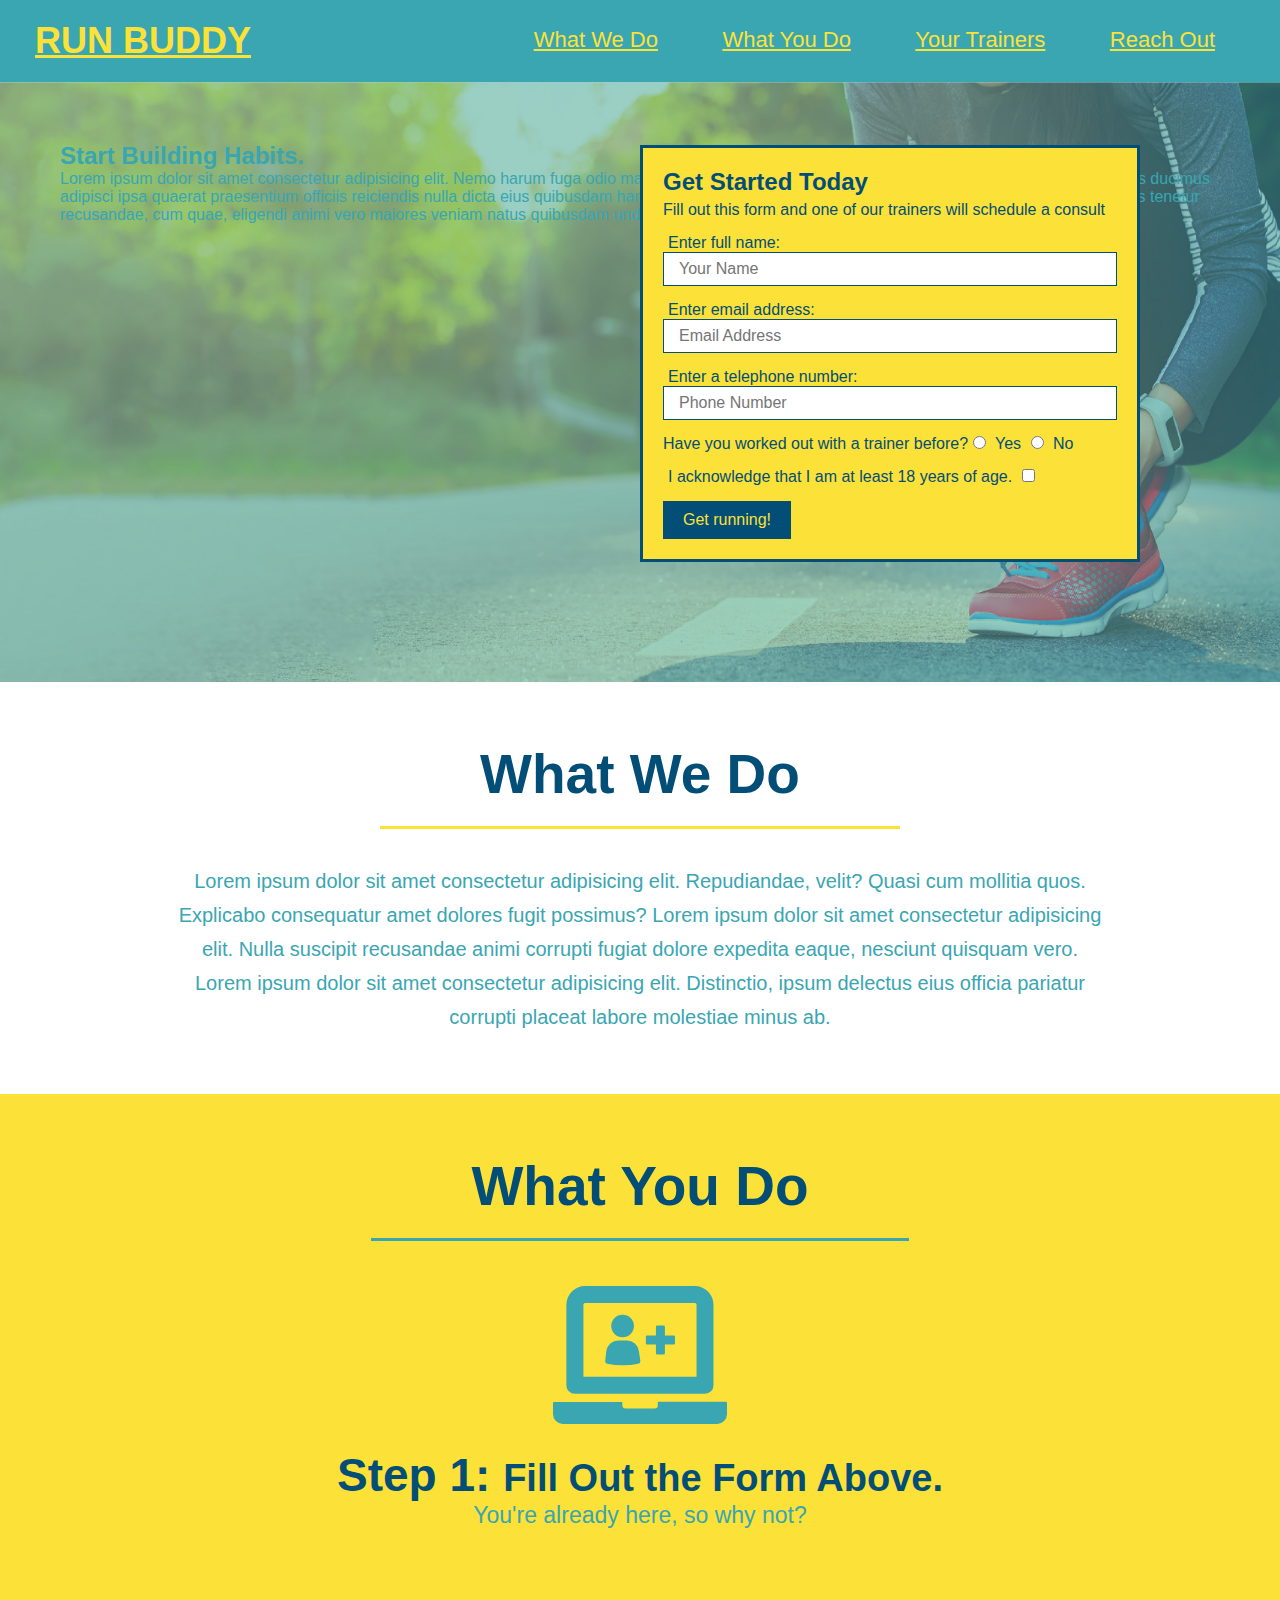
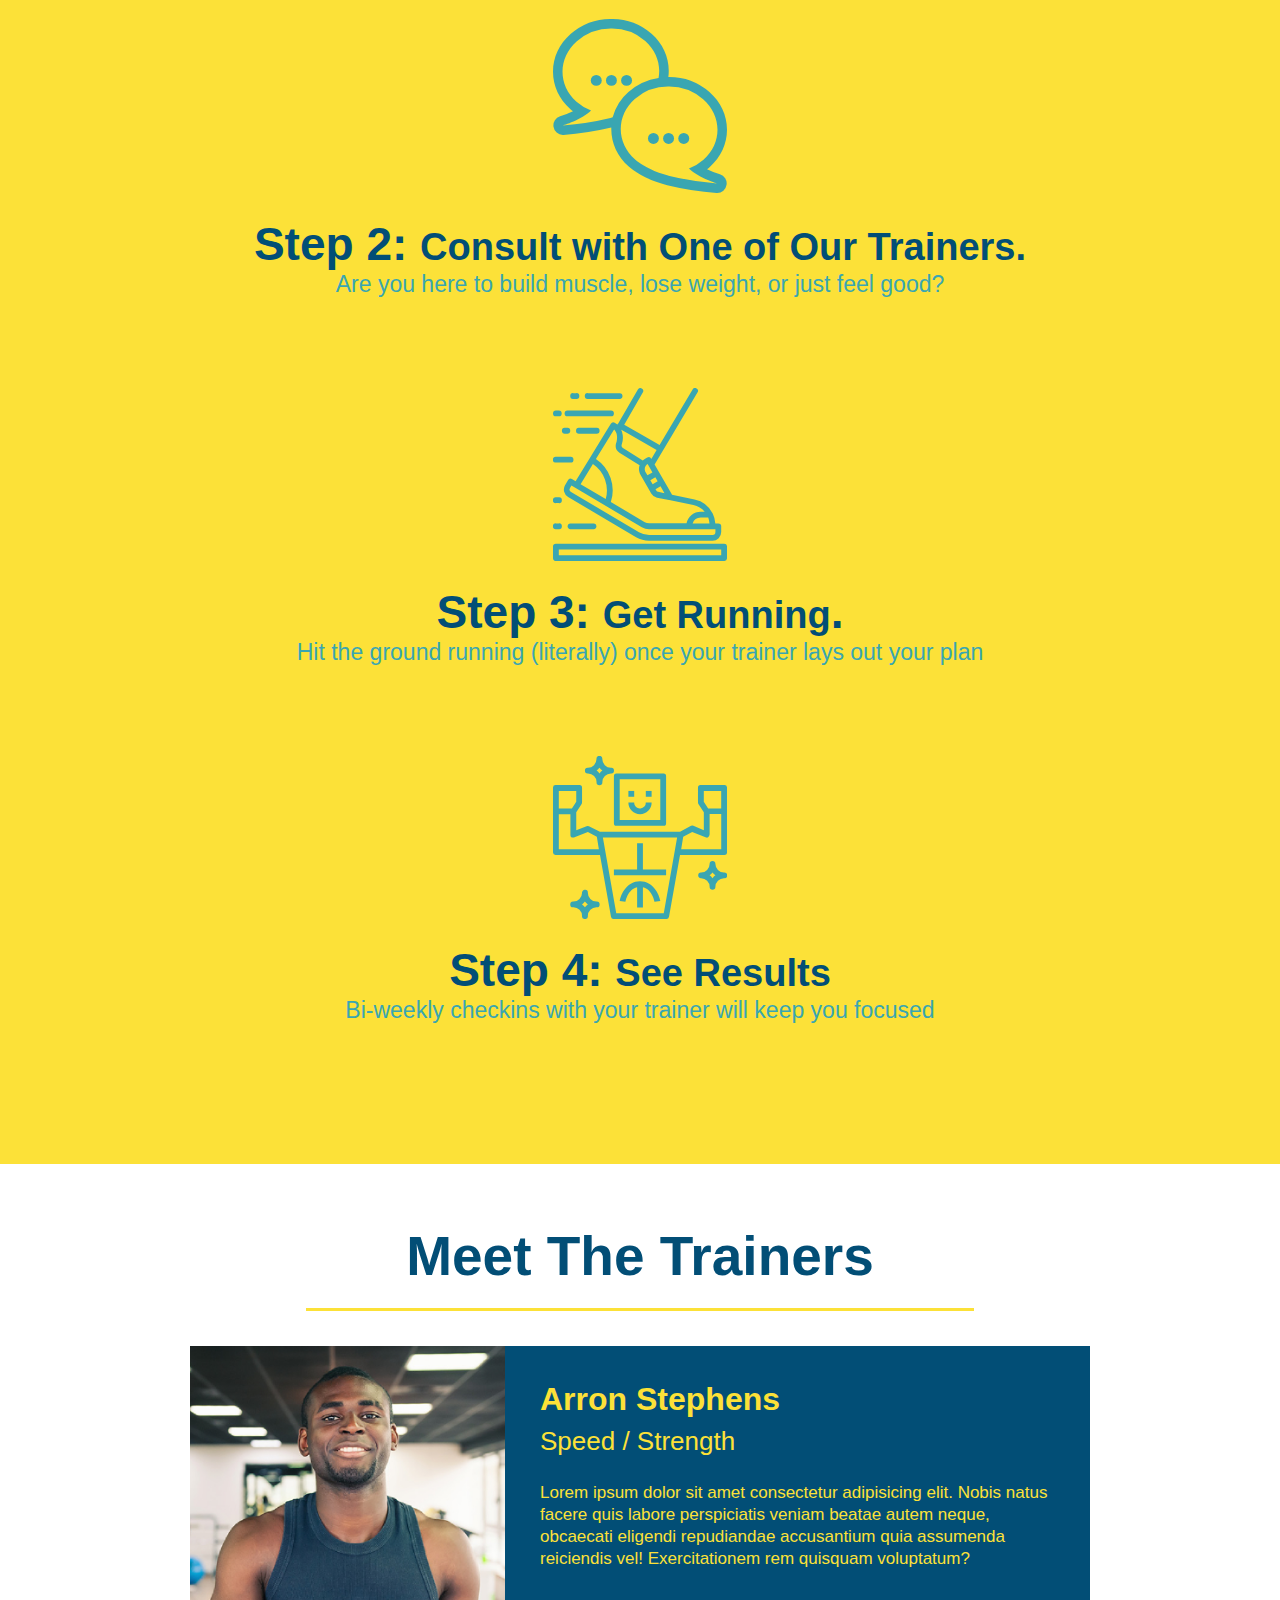
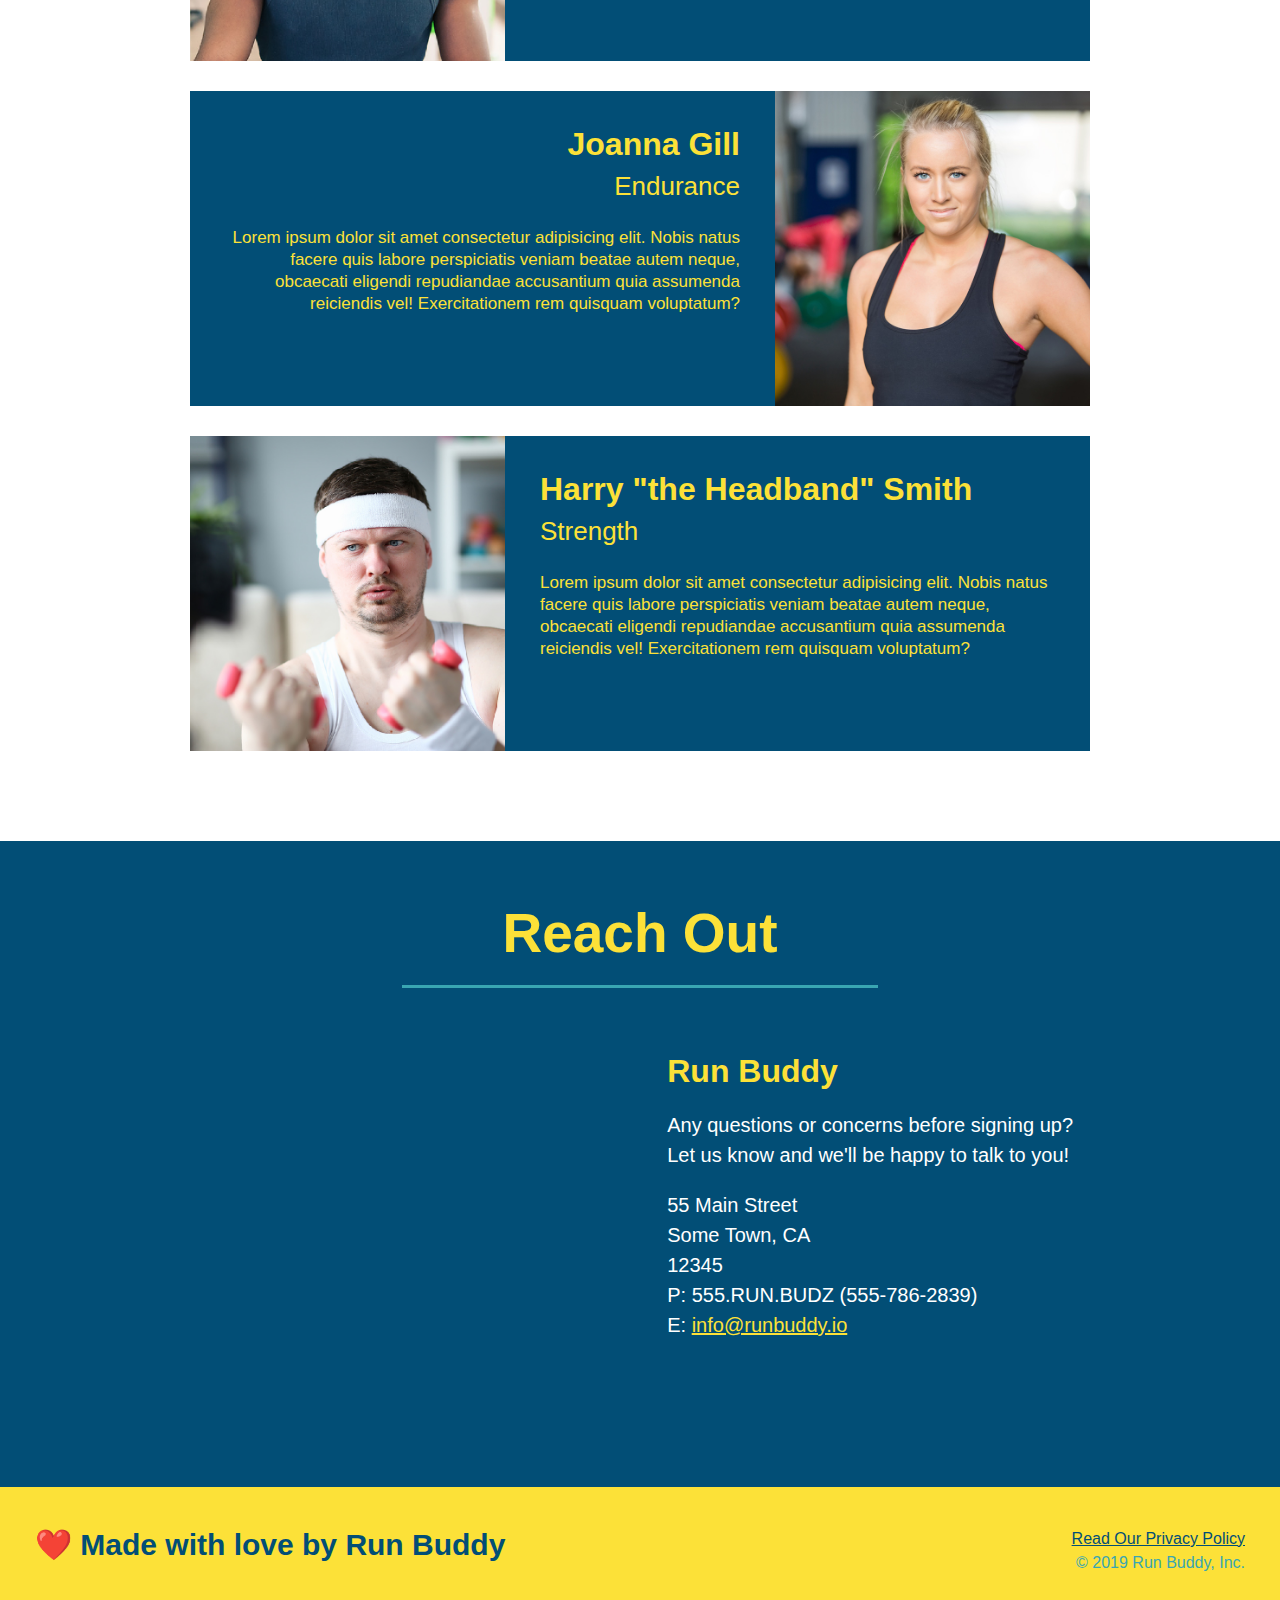
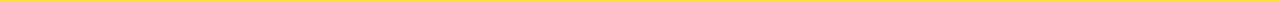
==== index.html @ 88733845 "add content to hero, replace image" ====
<!DOCTYPE html>
<html lang="eng">
    <head>
        <meta charset="UTF-8" />
        <title>Run Buddy</title>
        <link rel="stylesheet" href="assets/style.css">
    </head>
    <body>
        <!-- navigation -->
        <header>
            <h1><a href="/">RUN BUDDY</a></h1>
            <nav></nav>
            <nav>
                <ul>
                    <li>
                        <a href="#what-we-do">What We Do</a>
                    </li>
                    <li>
                        <a href="#what-you-do">What You Do</a>
                    </li>
                    <li>
                        <a href="#your-trainers">Your Trainers</a>
                    </li>
                    <li>
                        <a href="#reach-out">Reach Out</a>
                    </li>
                </ul>
            </nav>
        </header>

        <!-- hero/jumbotron -->
        <section class="hero">

            <div class="hero-cta">
                <h2>Start Building Habits.</h2>
                <p>
                    Lorem ipsum dolor sit amet consectetur adipisicing elit. Nemo harum fuga odio magni delectus, quisquam est. 
                    Mollitia, odio odit non dolores sit voluptates ducimus adipisci ipsa quaerat praesentium officiis reiciendis nulla dicta eius quibusdam harum!
                    Lorem ipsum dolor sit amet consectetur adipisicing elit. 
                    Minus quos tenetur recusandae, cum quae, eligendi animi vero maiores veniam natus quibusdam unde sunt aliquam quo.
                </p>
            </div>

            <div class="hero-form">
                <h3>Get Started Today</h3>
                <p>Fill out this form and one of our trainers will schedule a consult</p>
                <form>
                    <!--Ask in Class: input tag is not closing with "/" as module states
                    but it still works should I be concerned or do I need to fix-->
                    <label for="name">Enter full name:</label>
                    <input class="form-input" type="text" placeholder="Your Name" name="name" id="name" />

                    <label for="email">Enter email address:</label>
                    <input class="form-input" type="email" placeholder="Email Address" name="email" id="email" />

                    <label for="phone">Enter a telephone number:</label>
                    <input class="form-input" type="tel" placeholder="Phone Number" name="phone" id="phone" />
                    
                    <p>
                        Have you worked out with a trainer before?
                        <input type="radio" name="trainer-confirm" id="trainer-yes" />
                        <label for="trainer-yes">Yes</label>
                        <input type="radio" name="trainer-confirm" id="trainer-no" />
                        <label for="trainer-no">No</label>
                    </p>
                    
                    <p>
                        <label for="checkbox" >
                          I acknowledge that I am at least 18 years of age.
                        </label>
                        <input type="checkbox" name="age-confirm" id="checkbox" />
                    </p>
                    
                    <button type="submit">
                        Get running!
                    </button>
                </form>
            </div>
        </section>
        
        <!-- "what we do" section -->
        <section id="what-we-do" class="intro">
            <h2 class="section-title primary-border">What We Do</h2>
            <p>
                Lorem ipsum dolor sit amet consectetur adipisicing elit. Repudiandae, velit? Quasi cum mollitia quos. 
                Explicabo consequatur amet dolores fugit possimus? Lorem ipsum dolor sit amet consectetur adipisicing elit. 
                Nulla suscipit recusandae animi corrupti fugiat dolore expedita eaque, nesciunt quisquam vero. Lorem ipsum dolor sit amet consectetur adipisicing elit. 
                Distinctio, ipsum delectus eius officia pariatur corrupti placeat labore molestiae minus ab.
            </p>
        </section>
        
        <!-- "what you do" section -->
        <section id="what-you-do" class="steps">
            <h2 class="section-title secondary-border">What You Do</h2>

            <div>
                <!--insert this img element-->
                <img src="/assets/images/step-1.svg" alt="">
                <h3>Step 1: <span>Fill Out the Form Above.</span></h3>
                <p>You're already here, so why not?</p>
            </div>

            <div>
                <img src="/assets/images/step-2.svg" alt="">
                <h3>Step 2: <span>Consult with One of Our Trainers.</span></h3>
                <p>Are you here to build muscle, lose weight, or just feel good?</p>
            </div>

            <div>
                <img src="/assets/images/step-3.svg" alt="">
                <h3>Step 3: <span>Get Running</span>.</h3>
                <p>Hit the ground running (literally) once your trainer lays out your plan</p>
            </div>

            <div>
                <img src="/assets/images/step-4.svg" alt="">
                <h3>Step 4: <span>See Results</span></h3>
                <p>Bi-weekly checkins with your trainer will keep you focused</p>
            </div>
        </section>

        <!-- "meet the trainers" section -->
        <section id="your-trainers" class="trainers">
            <h2 class="section-title primary-border">Meet The Trainers</h2>

            <article class="trainer">
                <img src="/assets/images/trainer-1.jpg" alt="Arron Stephens in his workout clothes, ready to pump iron">
                <div class="trainer-bio text-left">
                    <h3>Arron Stephens</h3>
                    <h4>Speed / Strength</h4>
                    <p>Lorem ipsum dolor sit amet consectetur adipisicing elit. Nobis natus facere quis labore perspiciatis veniam beatae autem neque, obcaecati eligendi repudiandae accusantium quia assumenda reiciendis vel! Exercitationem rem quisquam voluptatum?</p>
                </div>
            </article>

            <article class="trainer">
                <div class="trainer-bio text-right">
                    <h3>Joanna Gill</h3>
                    <h4>Endurance</h4>
                    <p>Lorem ipsum dolor sit amet consectetur adipisicing elit. Nobis natus facere quis labore perspiciatis veniam beatae autem neque, obcaecati eligendi repudiandae accusantium quia assumenda reiciendis vel! Exercitationem rem quisquam voluptatum?</p>
                </div>
                <img src="/assets/images/trainer-2.jpg" alt="Joanna Gill cooling off after a workout">
            </article>

            <article class="trainer">
                <img src="/assets/images/trainer-3.jpg" alt="Harry Smith wearing a headband and lifting comically small pink weights">
                <div class="trainer-bio text-left">
                    <h3>Harry "the Headband" Smith</h3>
                    <h4>Strength</h4>
                    <p>Lorem ipsum dolor sit amet consectetur adipisicing elit. Nobis natus facere quis labore perspiciatis veniam beatae autem neque, obcaecati eligendi repudiandae accusantium quia assumenda reiciendis vel! Exercitationem rem quisquam voluptatum?</p>
                </div>
            </article>

        </section>

        <!-- "reach out" section -->
        <section id="reach-out" class="contact">
            <h2 class="section-title secondary-border">Reach Out</h2>
            <div class="contact-info">
                <iframe src="https://www.google.com/maps/embed?pb=!1m18!1m12!1m3!1d49073.74639163589!2d-86.4214392967349!3d39.75965768829222!2m3!1f0!2f0!3f0!3m2!1i1024!2i768!4f13.1!3m3!1m2!1s0x886ca55fe577825b%3A0x4450b6ad5d787c0b!2sAvon%2C%20IN!5e0!3m2!1sen!2sus!4v1653406134107!5m2!1sen!2sus" width="400" height="400" style="border:0;" allowfullscreen="" loading="lazy" referrerpolicy="no-referrer-when-downgrade"></iframe>
                <div>
                    <h3>Run Buddy</h3>
                    <p>
                        Any questions or concerns before signing up?
                        <br>
                        Let us know and we'll be happy to talk to you!
                    </p>
                    <address>
                        55 Main Street </br>
                        Some Town, CA </br>
                        12345 </br>
                        P: 555.RUN.BUDZ (555-786-2839) </br>
                        E: <a href="mailto:info@runbuddy.io">info@runbuddy.io</a>
                    </address>
                </div>
            </div>
        </section>

        <!-- footer -->
        <footer>
            <h2>❤️ Made with love by Run Buddy</h2>
            <div>
                <a href="/privacy-policy.html">Read Our Privacy Policy</a><br/>
                &copy; 2019 Run Buddy, Inc.
            </div>
        </footer>

    </body>
</html>
---- assets/style.css ----
* {
    margin: 0;
    padding: 0;
    box-sizing: border-box;
    scroll-behavior: smooth;
}

body {
    /* more on this crazy alphanumerical value in a minute! */
    color: #39a6b2;
    font-family: Helvetica, Arial, sans-serif;
  }

  /* apply styles to <header> */
header {
    padding: 20px 35px;
    background-color: #39a6b2;
  }

header h1 {
    font-weight: bold;
    font-size: 36px;
    color: #fce138;
    margin: 0;
    display: inline;
}

header a {
    color: #fce138;
}

header nav {
    float: right;
    margin: 7px 0;
}

header nav ul li {
    display: inline;
}

header nav ul li a {
    margin: 0 30px;
    font-weight: lighter;
    font-size: 22px;
}

footer {
    background-color: #fce138;
    width: 100%;
    padding: 40px 35px;
}

footer h2 {
    display: inline;
    color: #024e76;
    font-size: 30px;
    margin: 0;
}

footer div {
    float: right;
    line-height: 1.5;
    text-align: right;
}

footer a {
    color: #024e76;
}

section {
    padding: 60px;
}

/* Hero Styling start */
.hero {
    background-image: url("../assets/images/hero-bg.jpeg");
    height: 600px;
    background-size: cover;
    background-position: center;
    position: relative;
}

.hero-form {
    background-color:#fce138;
    padding: 20px;
    width: 500px;
    color: #024e76;
    border: solid 3px #024e76;
    position: absolute;
    bottom: 120px;
    right: 140px;
}

.hero-form h3 {
    font-size: 24px;
    margin: 0;
}

.hero-form p {
    margin: 5px 0 15px 0;
}

.hero-form label {
    margin: 0 5px;
}

.hero-form button {
    color: #fce138;
    background-color: #024e76;
    border: none;
    padding: 10px 20px;
    font-size: 16px;
}

.form-input {
    border: 1px solid #024e76;
    display: block;
    padding: 7px 15px;
    font-size: 16px;
    color: #024e76;
    width: 100%;
    margin-bottom: 15px;
}
/* Hero Styling ends */

.intro {
    text-align: center;
}

.intro p {
    line-height: 1.7;
    color: #39a6b2;
    width: 80%;
    font-size: 20px;
    margin: 0 auto;
}

.steps {
    text-align: center;
    background: #fce138;
}

.section-title {
    font-size: 55px;
    color: #024e76;
    margin-bottom: 35px;
    padding: 0 100px 20px 100px;
    display: inline-block;
    border-bottom: 3px solid;
}

.primary-border {
    border-color: #fce138;
}

.secondary-border {
    border-color: #39a6b2;
}

.steps div {
    margin-bottom: 80px;
}

.steps img {
    width: 15%;
    margin: 10px 0;
}

.steps h3 {
    color: #024e76;
    font-size: 46px;
    margin-top: 10px;
}


.steps p {
    color: #39a6b2;
    font-size: 23px;
}

.steps span {
    font-size: 38px;
}

.trainers {
    text-align: center;
}

.trainer {
    width: 900px;
    margin: 0 auto 30px auto;
    background: #024e76;
    color: #fce138;
    overflow: auto;
}

.trainer img {
    width: 35%;
    float: left;
}

.trainer-bio {
    padding: 35px;
    float: left;
    width: 65%;
}

.text-left {
    text-align: left;
}

.text-right {
    text-align: right;
}

.trainer-bio h3 {
    font-size: 32px;
    margin-bottom: 8px;
}

.trainer-bio h4 {
    font-weight: lighter;
    font-size: 26px;
    margin-bottom: 25px;
}

.trainer-bio p {
    font-size: 17px;
    line-height: 1.3;
}

.contact {
    background-color: #024e76;
    text-align: center;
}

.contact h2 {
    color: #fce138;
}

.contact-info iframe {
    width: 400px;
    height: 400px;
}

.contact-info div {
    width: 410px;
    display: inline-block;
    vertical-align: top;
    text-align: left;
    margin: 30px 0 0 60px;
    color: white;
}

.contact-info h3 {
    color: #fce138;
    font-size: 32px;
}

.contact-info p, .contact-info address {
    margin: 20px 0;
    line-height: 1.5;
    font-size: 20px;
    font-style: normal;
}

.contact-info a {
    color: #fce138;
}

.page-title {
    color: #fce138;
    padding: 0 80px 15px 80px;
    border-bottom: 4px solid #fce138;
    display: inline-block;
    font-weight: normal;
    font-size: 42px;
    font-style: italic;
}
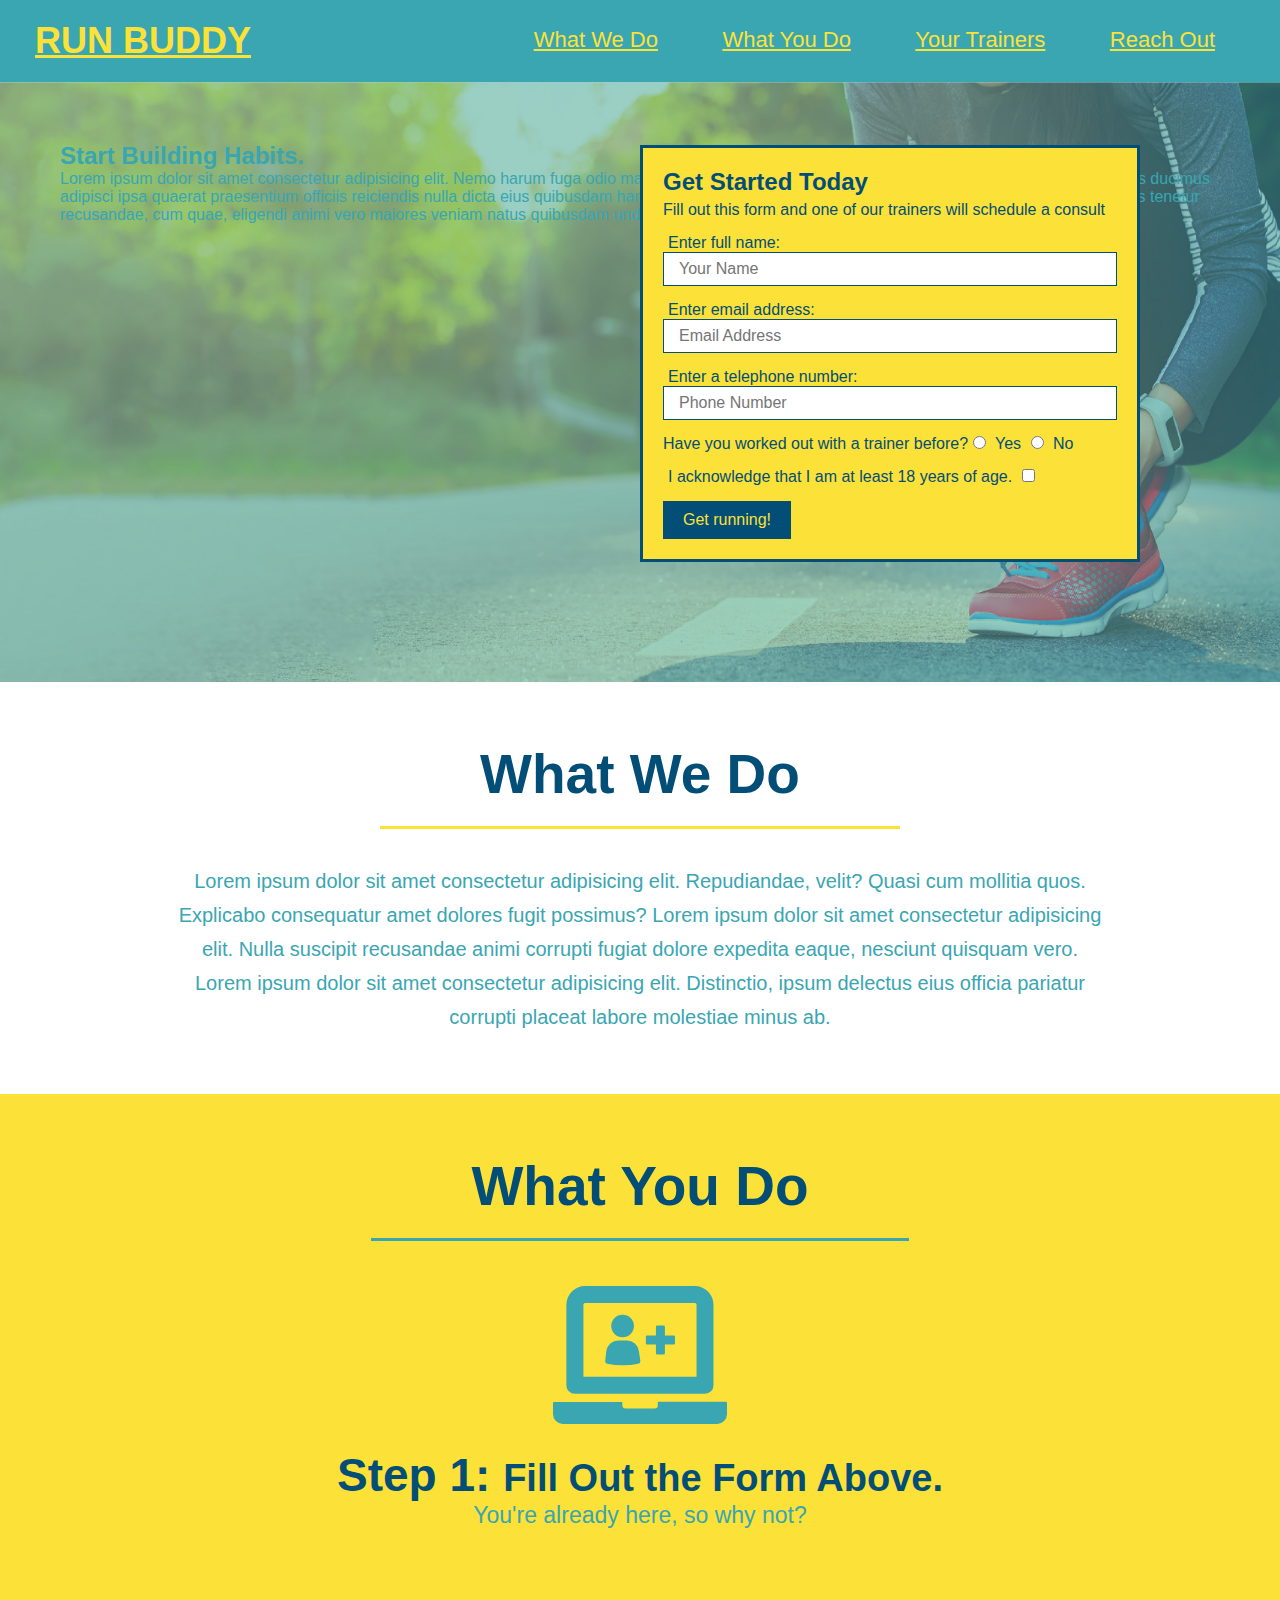
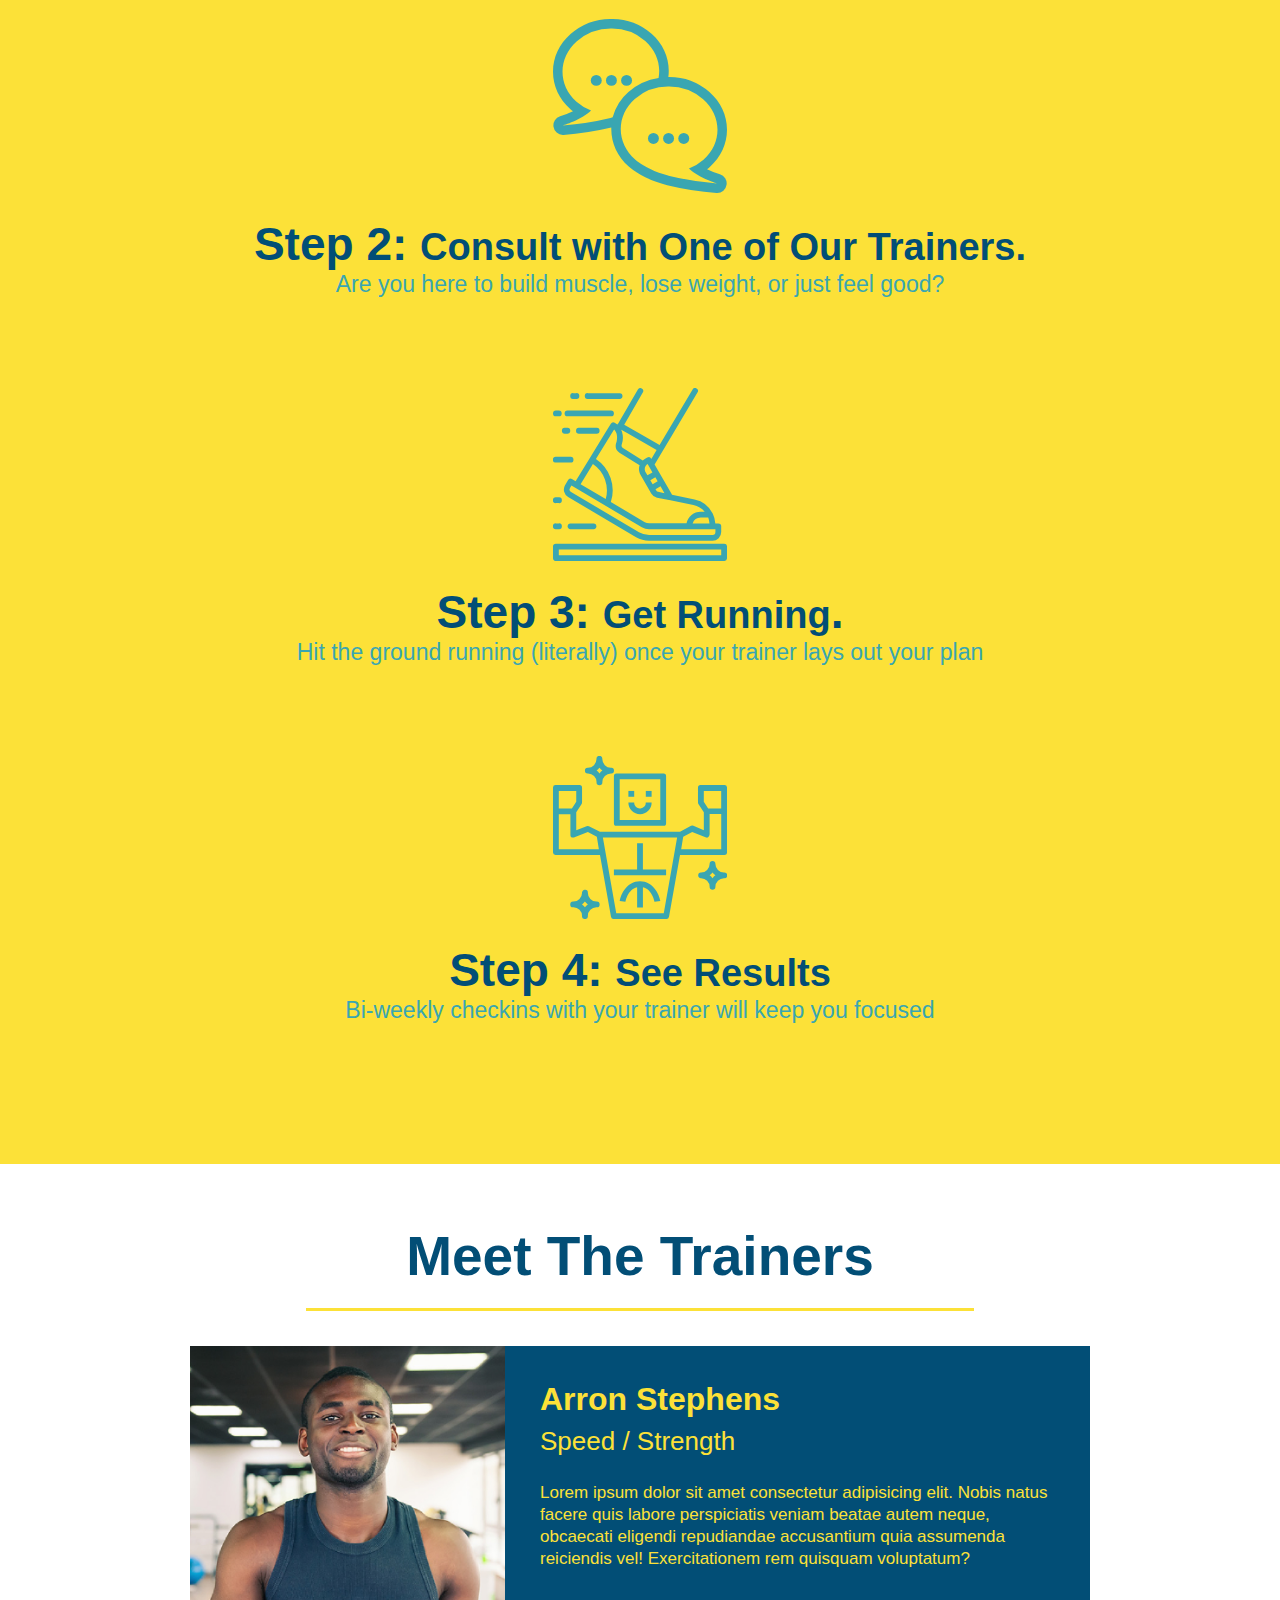
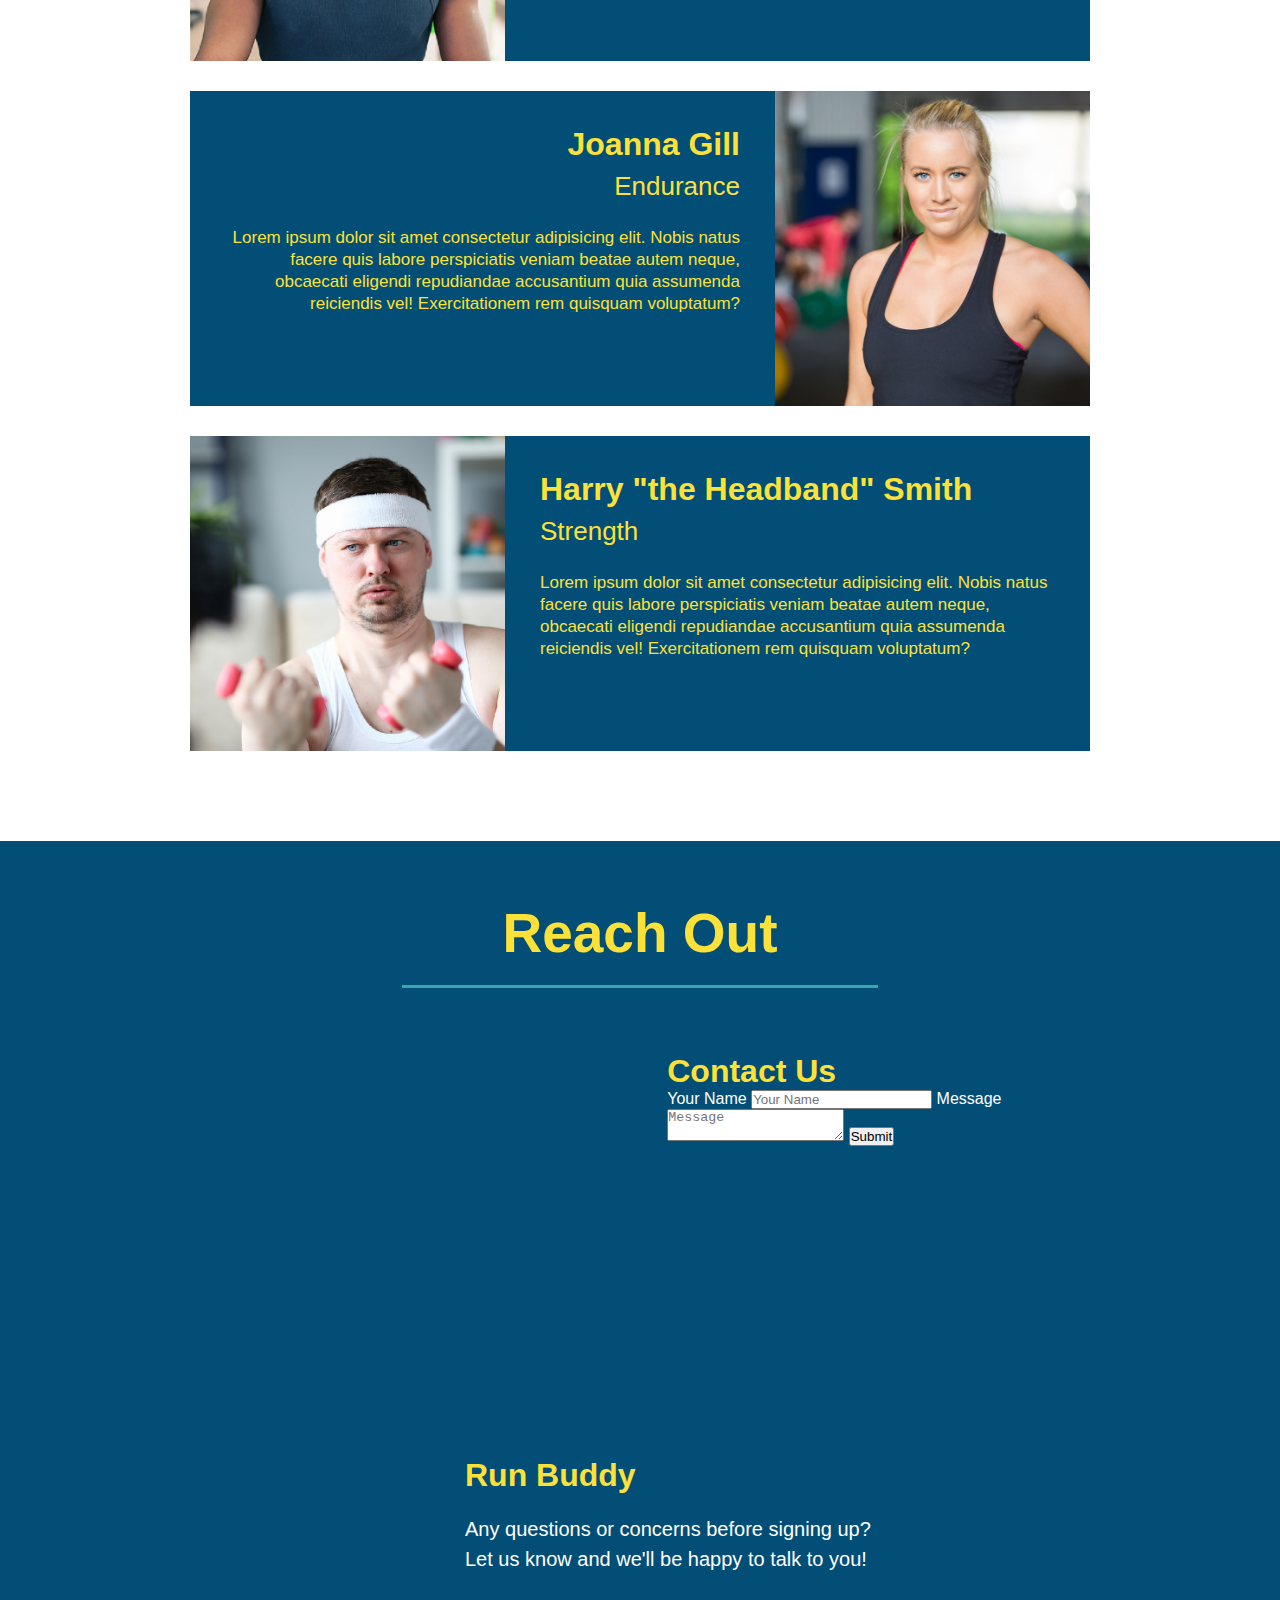
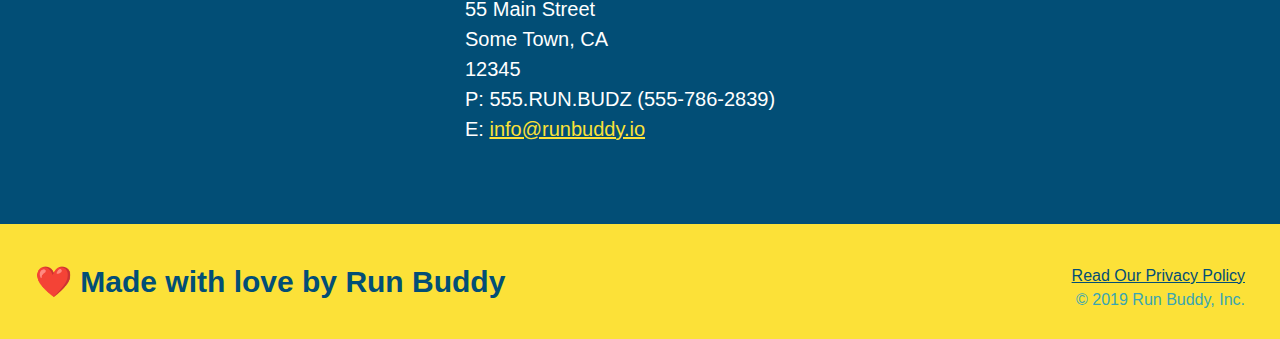
==== commit 2d7f8d13: "add contact form" ====
--- a/index.html
+++ b/index.html
@@ -157,6 +157,20 @@
             <h2 class="section-title secondary-border">Reach Out</h2>
             <div class="contact-info">
                 <iframe src="https://www.google.com/maps/embed?pb=!1m18!1m12!1m3!1d49073.74639163589!2d-86.4214392967349!3d39.75965768829222!2m3!1f0!2f0!3f0!3m2!1i1024!2i768!4f13.1!3m3!1m2!1s0x886ca55fe577825b%3A0x4450b6ad5d787c0b!2sAvon%2C%20IN!5e0!3m2!1sen!2sus!4v1653406134107!5m2!1sen!2sus" width="400" height="400" style="border:0;" allowfullscreen="" loading="lazy" referrerpolicy="no-referrer-when-downgrade"></iframe>
+                
+                <div class="contact-form">
+                    <h3>Contact Us</h3>
+                    <form>
+                        <label for="contact-name">Your Name</label>
+                        <input type="text" placeholder="Your Name" id="contact-name">
+
+                        <label for="contact-message">Message</label>
+                        <textarea id="conatct-message" placeholder="Message"></textarea>
+
+                        <button type="submit">Submit</button>
+                    </form>
+                </div>
+                
                 <div>
                     <h3>Run Buddy</h3>
                     <p>
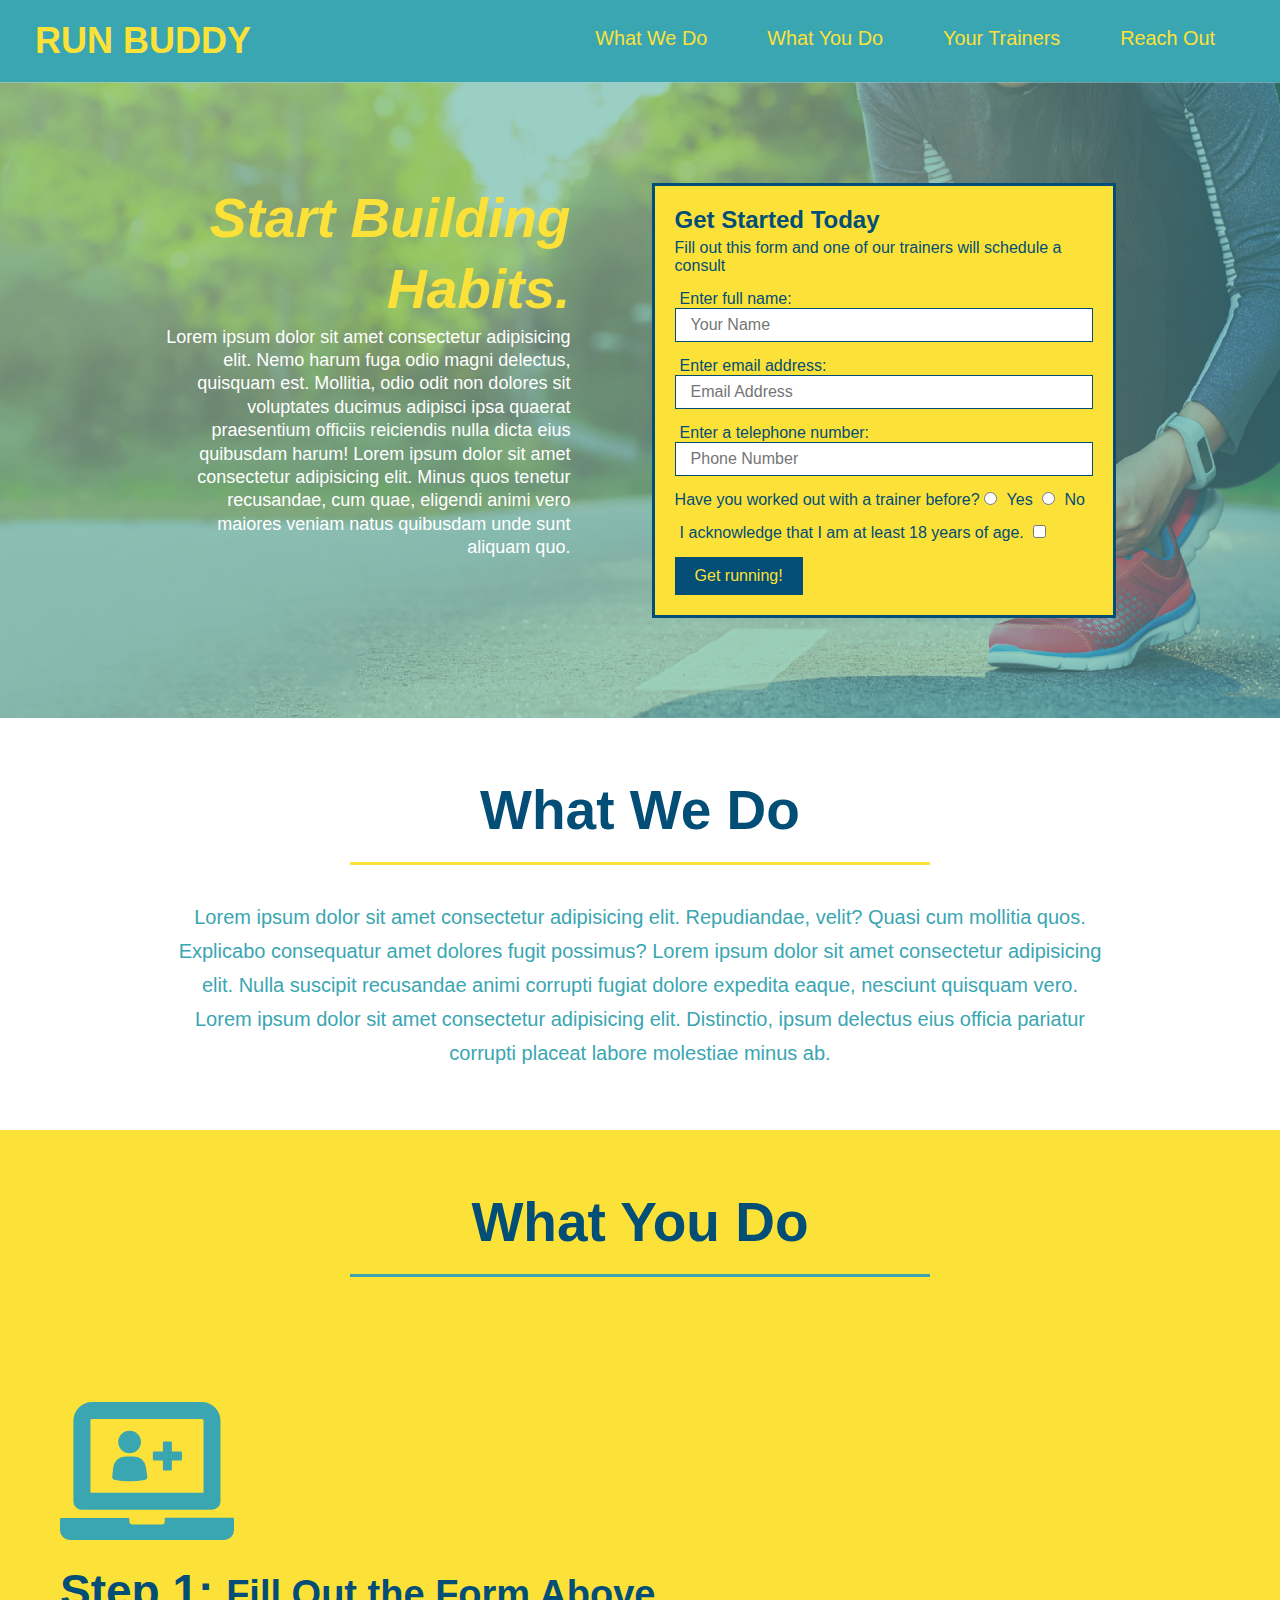
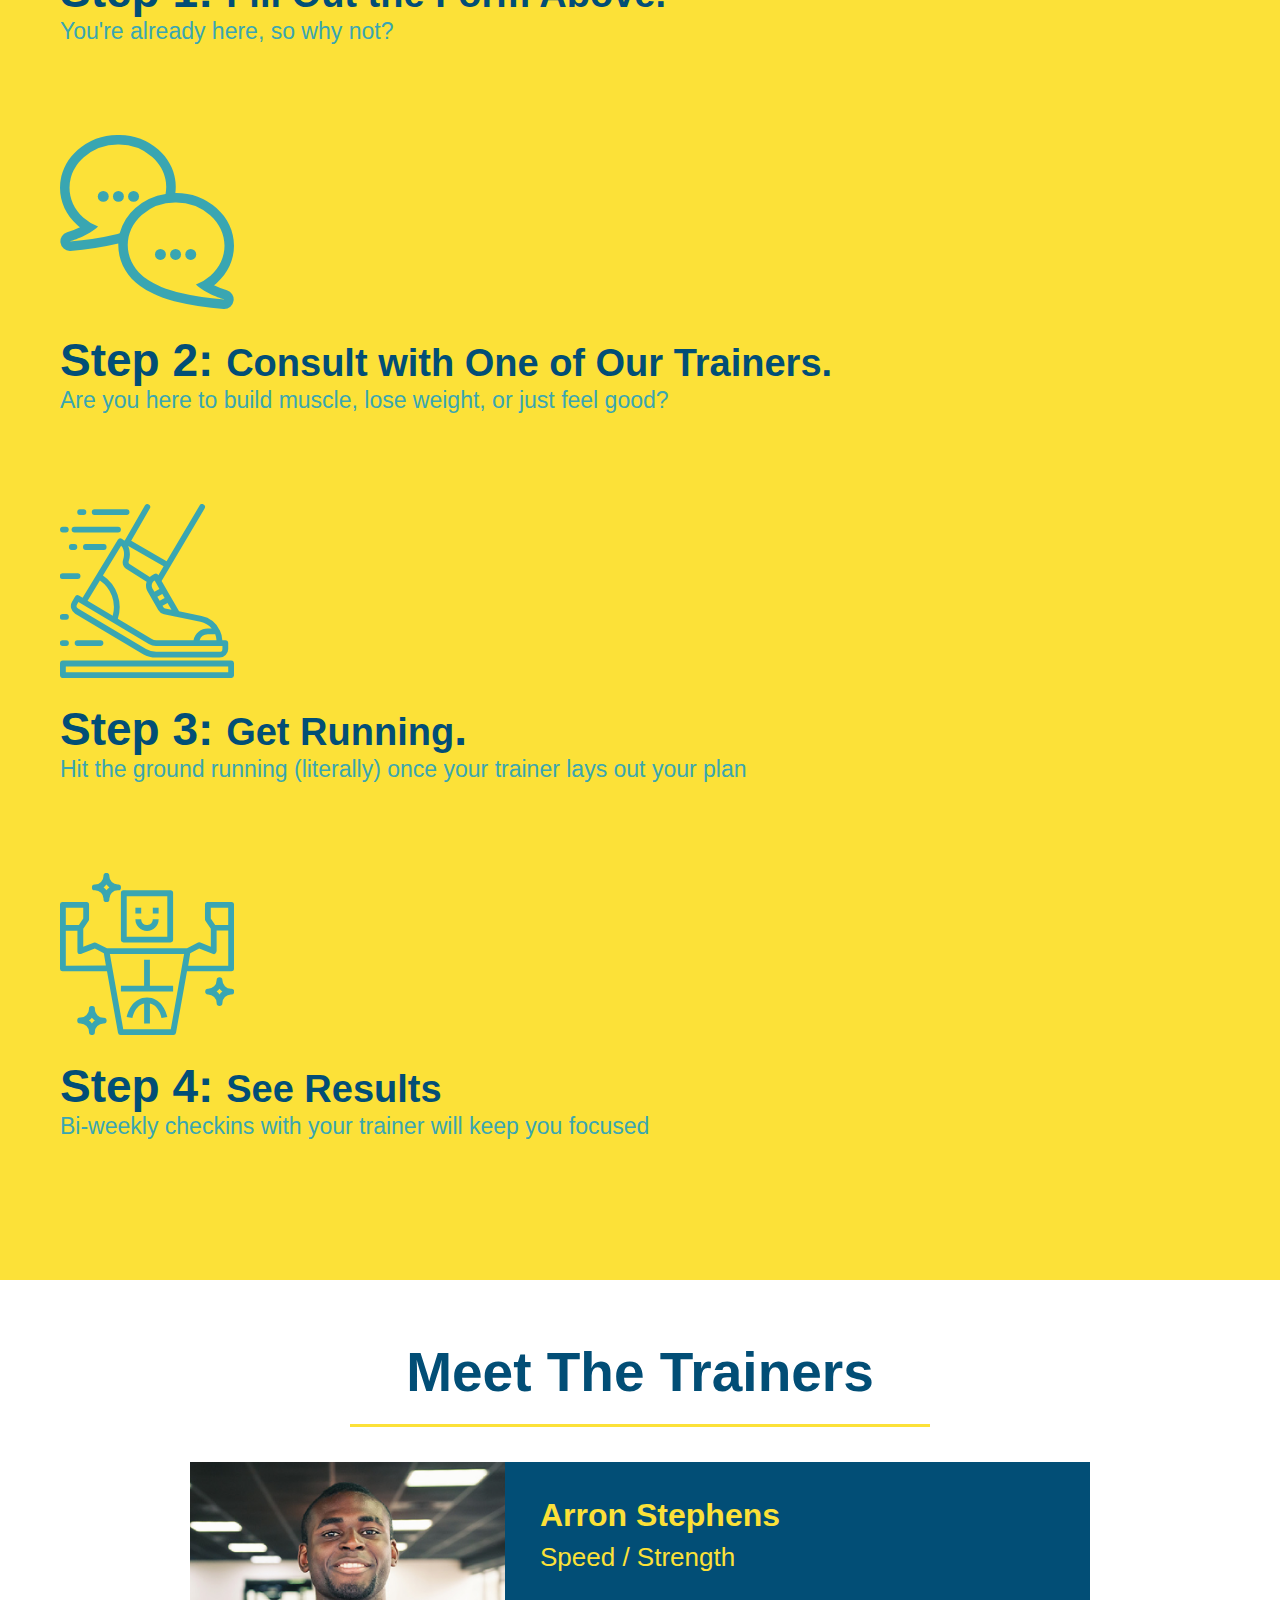
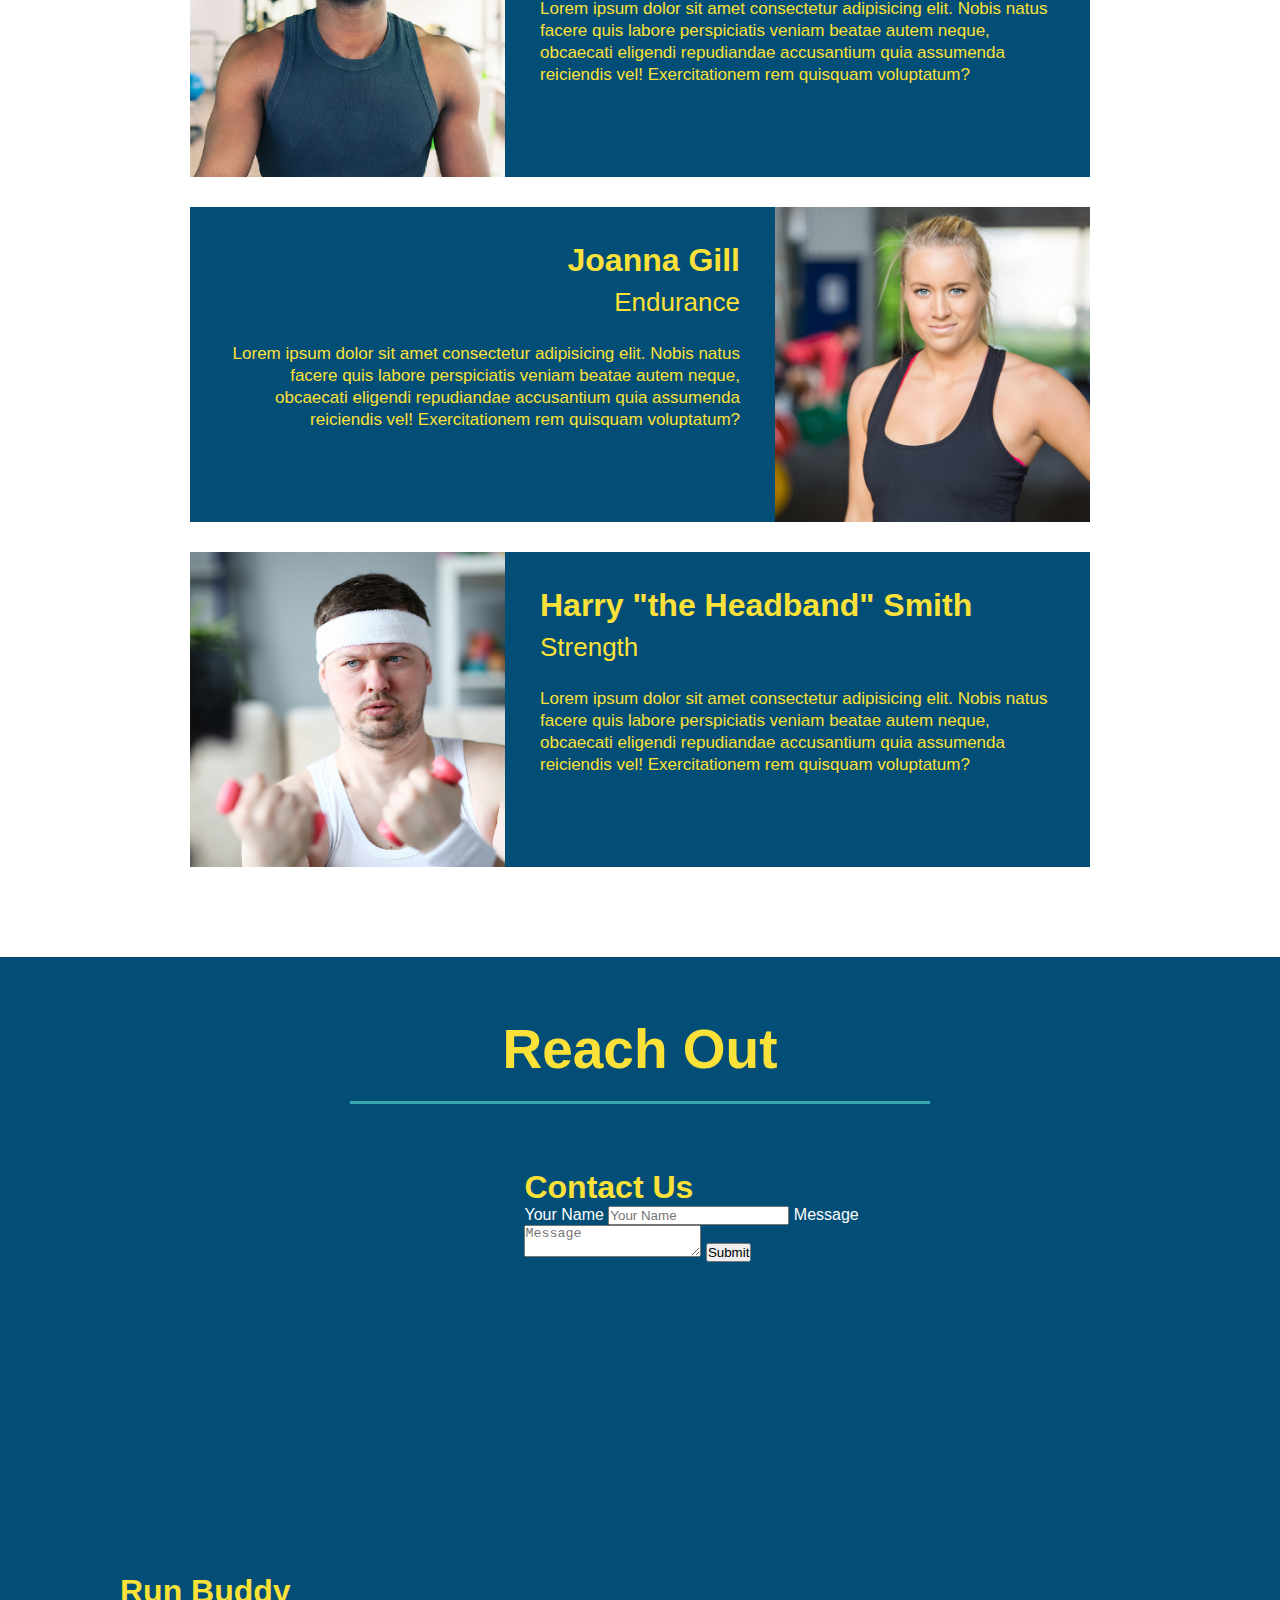
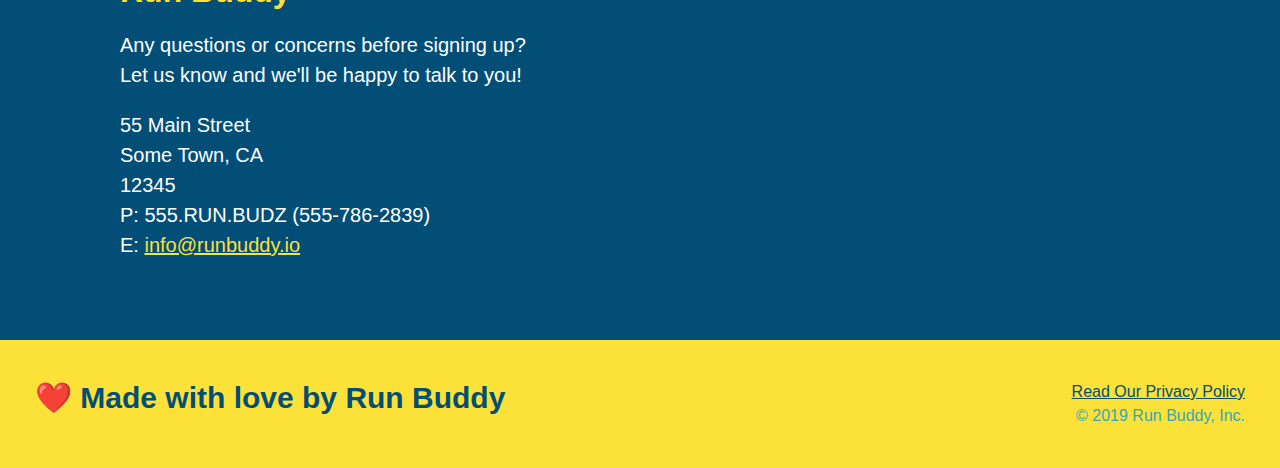
==== commit a029db84: "added flexbox to h2 and p through css" ====
--- a/index.html
+++ b/index.html
@@ -80,19 +80,24 @@
         
         <!-- "what we do" section -->
         <section id="what-we-do" class="intro">
-            <h2 class="section-title primary-border">What We Do</h2>
-            <p>
-                Lorem ipsum dolor sit amet consectetur adipisicing elit. Repudiandae, velit? Quasi cum mollitia quos. 
-                Explicabo consequatur amet dolores fugit possimus? Lorem ipsum dolor sit amet consectetur adipisicing elit. 
-                Nulla suscipit recusandae animi corrupti fugiat dolore expedita eaque, nesciunt quisquam vero. Lorem ipsum dolor sit amet consectetur adipisicing elit. 
-                Distinctio, ipsum delectus eius officia pariatur corrupti placeat labore molestiae minus ab.
-            </p>
+            <div class="flex-row">
+                <h2 class="section-title primary-border">What We Do</h2>
+            </div>
+            <div class="flex-row">
+                <p>
+                    Lorem ipsum dolor sit amet consectetur adipisicing elit. Repudiandae, velit? Quasi cum mollitia quos. 
+                    Explicabo consequatur amet dolores fugit possimus? Lorem ipsum dolor sit amet consectetur adipisicing elit. 
+                    Nulla suscipit recusandae animi corrupti fugiat dolore expedita eaque, nesciunt quisquam vero. Lorem ipsum dolor sit amet consectetur adipisicing elit. 
+                    Distinctio, ipsum delectus eius officia pariatur corrupti placeat labore molestiae minus ab.
+                </p>
+            </div>
         </section>
         
         <!-- "what you do" section -->
         <section id="what-you-do" class="steps">
-            <h2 class="section-title secondary-border">What You Do</h2>
-
+            <div class="flex-row">
+                <h2 class="section-title secondary-border">What You Do</h2>
+            </div>
             <div>
                 <!--insert this img element-->
                 <img src="/assets/images/step-1.svg" alt="">
@@ -121,8 +126,9 @@
 
         <!-- "meet the trainers" section -->
         <section id="your-trainers" class="trainers">
-            <h2 class="section-title primary-border">Meet The Trainers</h2>
-
+            <div class="flex-row">
+                <h2 class="section-title primary-border">Meet The Trainers</h2>
+            </div>
             <article class="trainer">
                 <img src="/assets/images/trainer-1.jpg" alt="Arron Stephens in his workout clothes, ready to pump iron">
                 <div class="trainer-bio text-left">
@@ -154,7 +160,9 @@
 
         <!-- "reach out" section -->
         <section id="reach-out" class="contact">
-            <h2 class="section-title secondary-border">Reach Out</h2>
+            <div class="flex-row">
+                <h2 class="section-title secondary-border">Reach Out</h2>
+            </div>
             <div class="contact-info">
                 <iframe src="https://www.google.com/maps/embed?pb=!1m18!1m12!1m3!1d49073.74639163589!2d-86.4214392967349!3d39.75965768829222!2m3!1f0!2f0!3f0!3m2!1i1024!2i768!4f13.1!3m3!1m2!1s0x886ca55fe577825b%3A0x4450b6ad5d787c0b!2sAvon%2C%20IN!5e0!3m2!1sen!2sus!4v1653406134107!5m2!1sen!2sus" width="400" height="400" style="border:0;" allowfullscreen="" loading="lazy" referrerpolicy="no-referrer-when-downgrade"></iframe>
                 
--- a/assets/style.css
+++ b/assets/style.css
@@ -15,6 +15,9 @@
 header {
     padding: 20px 35px;
     background-color: #39a6b2;
+    display: flex;
+    justify-content: space-between;
+    flex-wrap: wrap;
   }
 
 header h1 {
@@ -22,43 +25,51 @@
     font-size: 36px;
     color: #fce138;
     margin: 0;
+}
+
+header a {
+    color: #fce138;
+    text-decoration: none;
+}
+
+header nav {
+    margin: 7px 0;
+}
+
+header nav ul {
+    display: flex;
+    flex-wrap: wrap;
+    justify-content: space-between;
+    align-items: center;
+    list-style: none;
+}
+
+/* header nav ul li {
     display: inline;
-}
-
-header a {
-    color: #fce138;
-}
-
-header nav {
-    float: right;
-    margin: 7px 0;
-}
-
-header nav ul li {
-    display: inline;
-}
+} */
 
 header nav ul li a {
     margin: 0 30px;
     font-weight: lighter;
-    font-size: 22px;
+    font-size: 1.55vw;
 }
 
 footer {
     background-color: #fce138;
     width: 100%;
     padding: 40px 35px;
+    display: flex;
+    justify-content: space-between;
+    flex-wrap: wrap;
 }
 
 footer h2 {
-    display: inline;
     color: #024e76;
     font-size: 30px;
     margin: 0;
 }
 
 footer div {
-    float: right;
     line-height: 1.5;
     text-align: right;
 }
@@ -74,21 +85,35 @@
 /* Hero Styling start */
 .hero {
     background-image: url("../assets/images/hero-bg.jpeg");
-    height: 600px;
     background-size: cover;
     background-position: center;
-    position: relative;
+    display: flex;
+    justify-content: center;
+    flex-wrap: wrap;
+}
+
+.hero-cta {
+    width: 35%;
+    text-align: right;
+    margin: 3.5%;
+    color: #fff;
+    font-size: 18px;
+    line-height: 1.3;
+}
+
+.hero-cta h2 {
+    font-style: italic;
+    font-size: 55px;
+    color: #fce138;
 }
 
 .hero-form {
     background-color:#fce138;
     padding: 20px;
-    width: 500px;
     color: #024e76;
     border: solid 3px #024e76;
-    position: absolute;
-    bottom: 120px;
-    right: 140px;
+    width: 40%;
+    margin: 3.5%;
 }
 
 .hero-form h3 {
@@ -123,9 +148,9 @@
 }
 /* Hero Styling ends */
 
-.intro {
+/* .intro {
     text-align: center;
-}
+} */
 
 .intro p {
     line-height: 1.7;
@@ -133,20 +158,21 @@
     width: 80%;
     font-size: 20px;
     margin: 0 auto;
+    text-align: center;
 }
 
 .steps {
-    text-align: center;
     background: #fce138;
 }
 
 .section-title {
     font-size: 55px;
     color: #024e76;
-    margin-bottom: 35px;
-    padding: 0 100px 20px 100px;
-    display: inline-block;
     border-bottom: 3px solid;
+    padding-bottom: 20px;
+    text-align: center;
+    margin: 0 auto 35px auto;
+    width: 50%;
 }
 
 .primary-border {
@@ -183,7 +209,6 @@
 }
 
 .trainers {
-    text-align: center;
 }
 
 .trainer {
@@ -205,14 +230,6 @@
     width: 65%;
 }
 
-.text-left {
-    text-align: left;
-}
-
-.text-right {
-    text-align: right;
-}
-
 .trainer-bio h3 {
     font-size: 32px;
     margin-bottom: 8px;
@@ -231,7 +248,6 @@
 
 .contact {
     background-color: #024e76;
-    text-align: center;
 }
 
 .contact h2 {
@@ -276,4 +292,16 @@
     font-weight: normal;
     font-size: 42px;
     font-style: italic;
+}
+
+.text-left {
+    text-align: left;
+}
+
+.text-right {
+    text-align: right;
+}
+
+.flex-row {
+    display: flex;
 }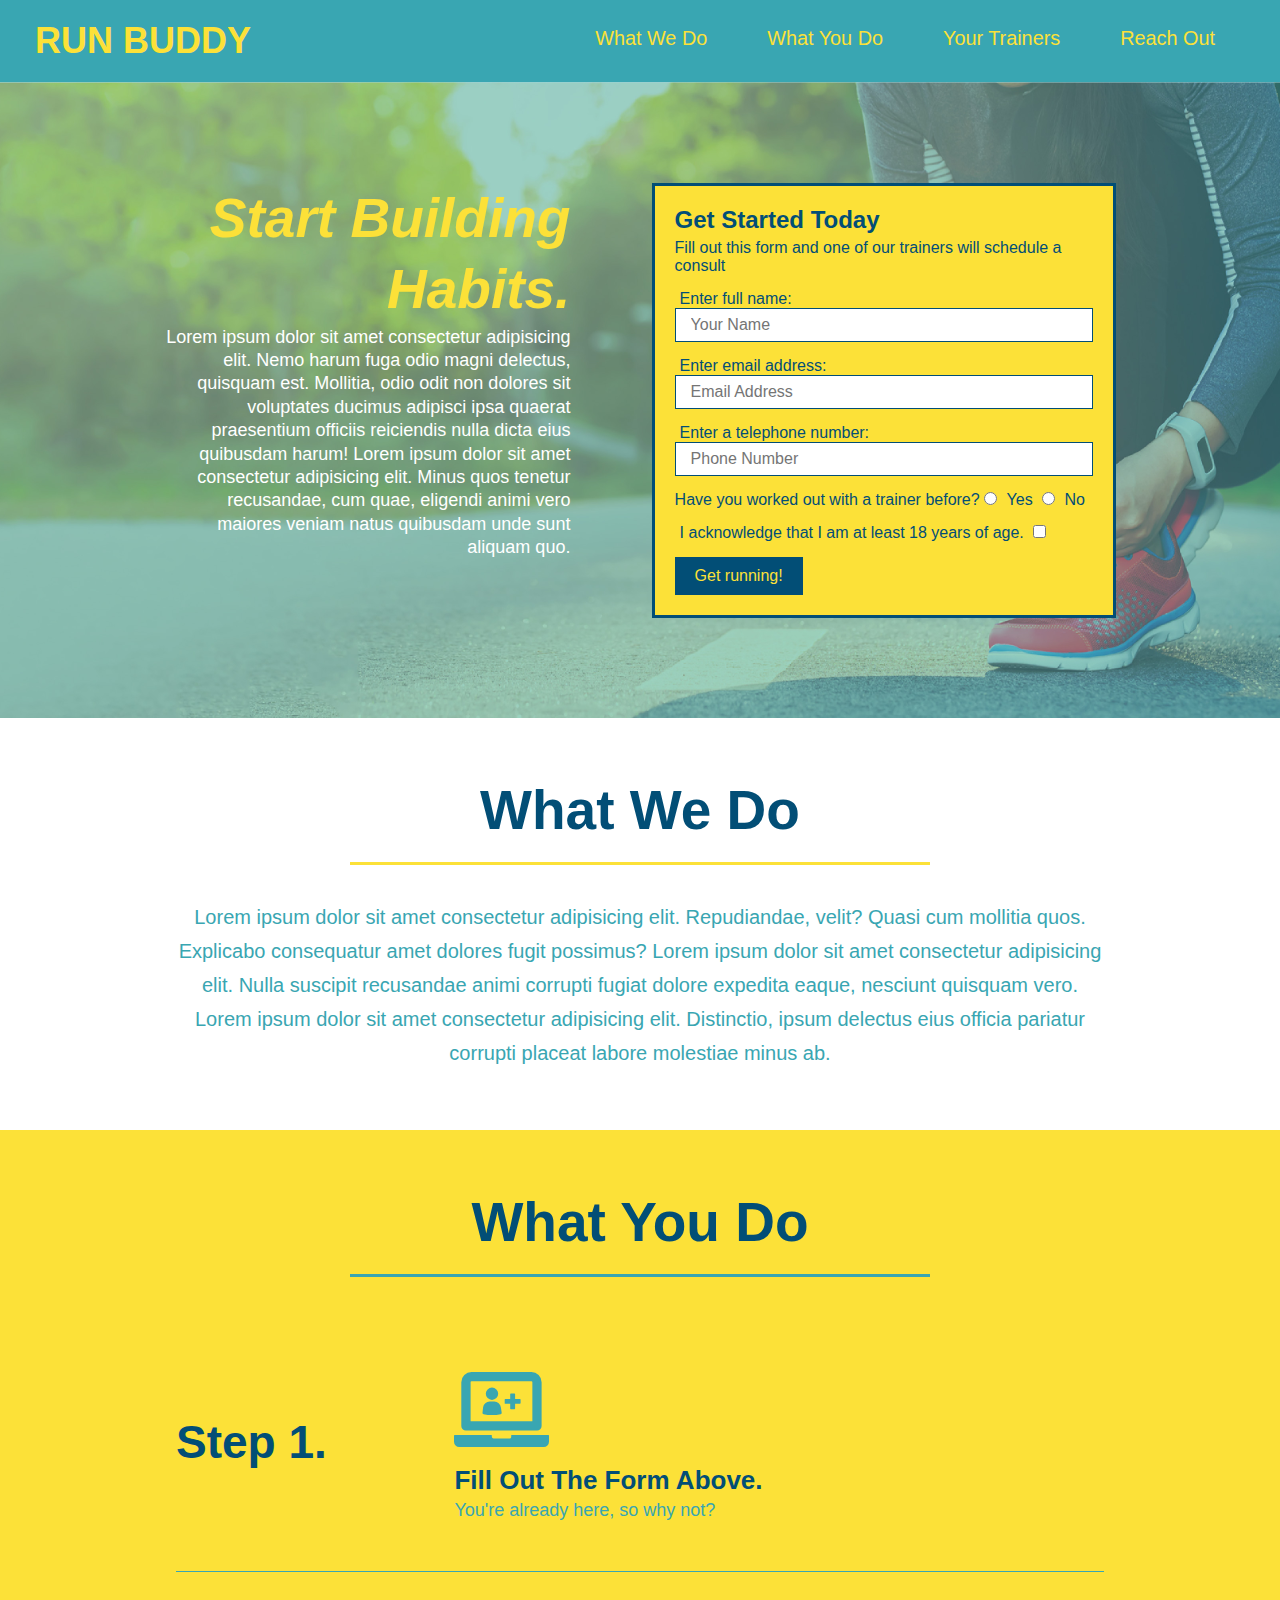
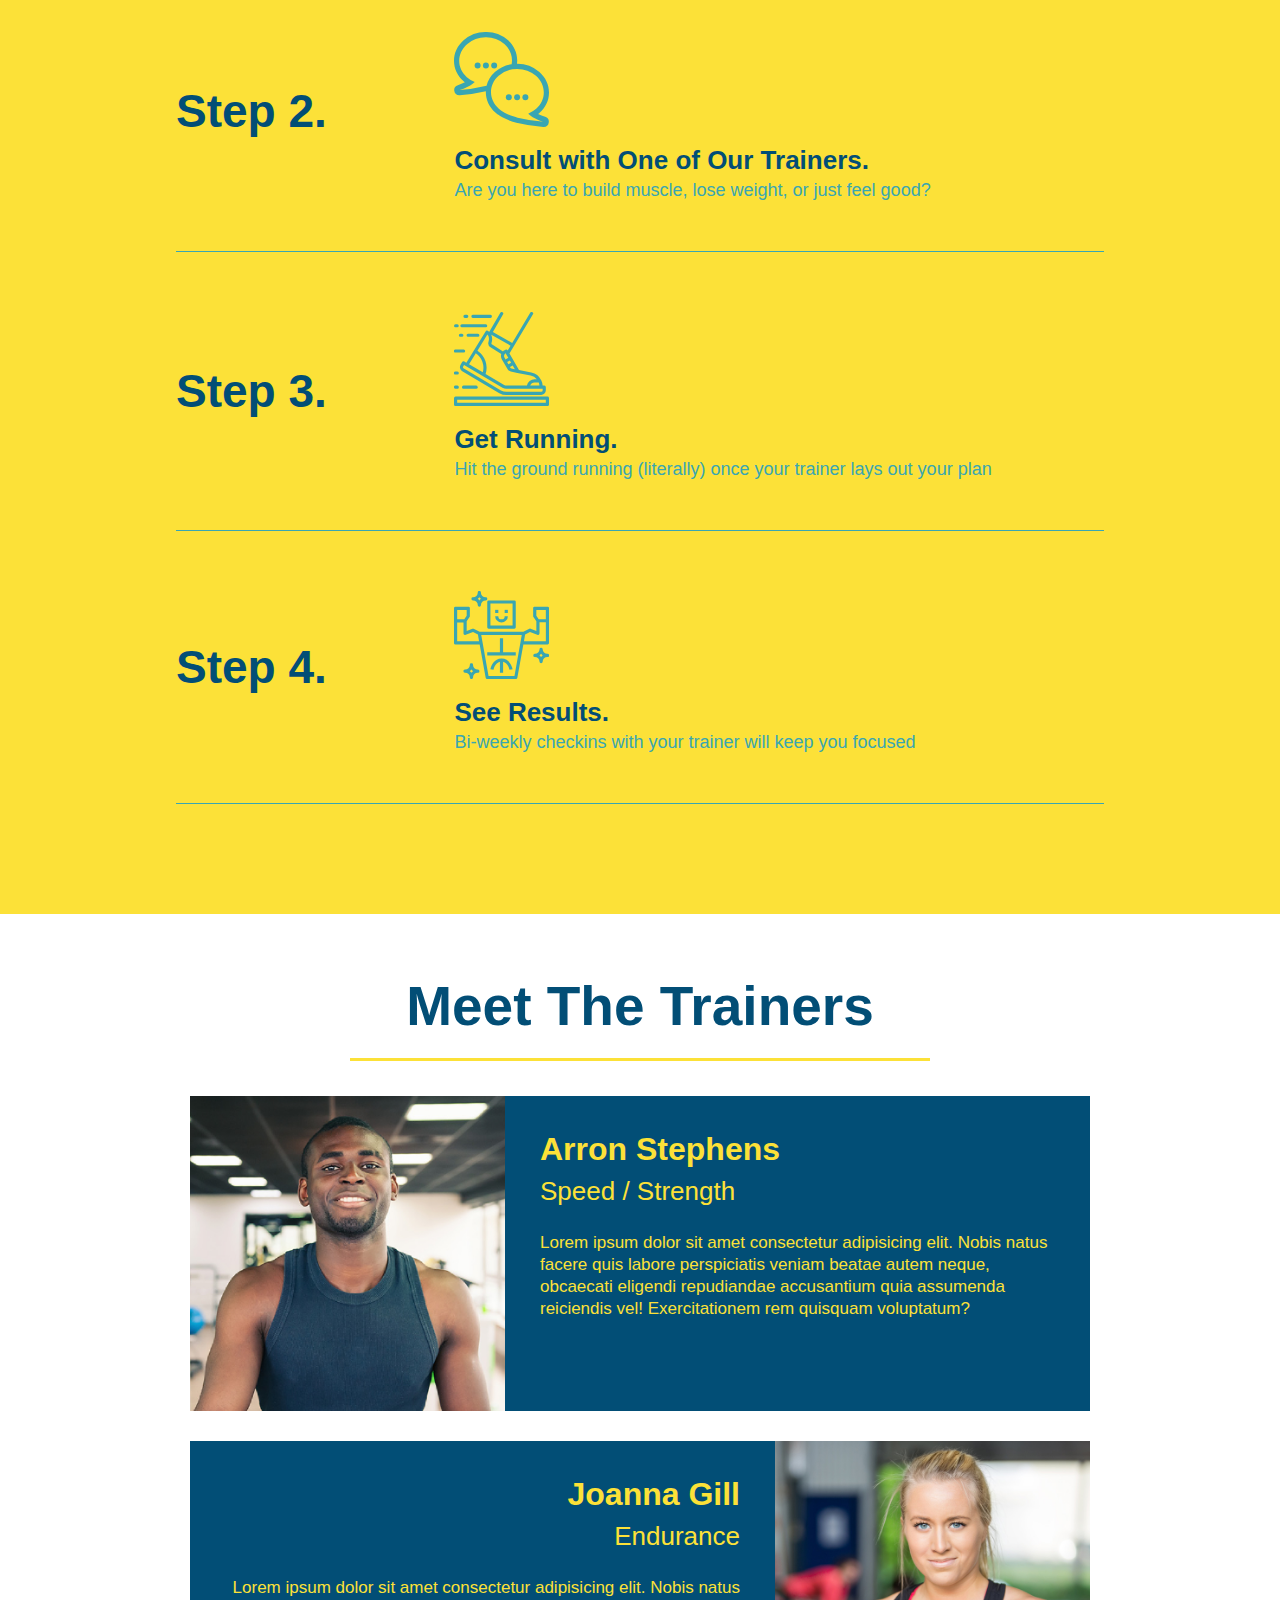
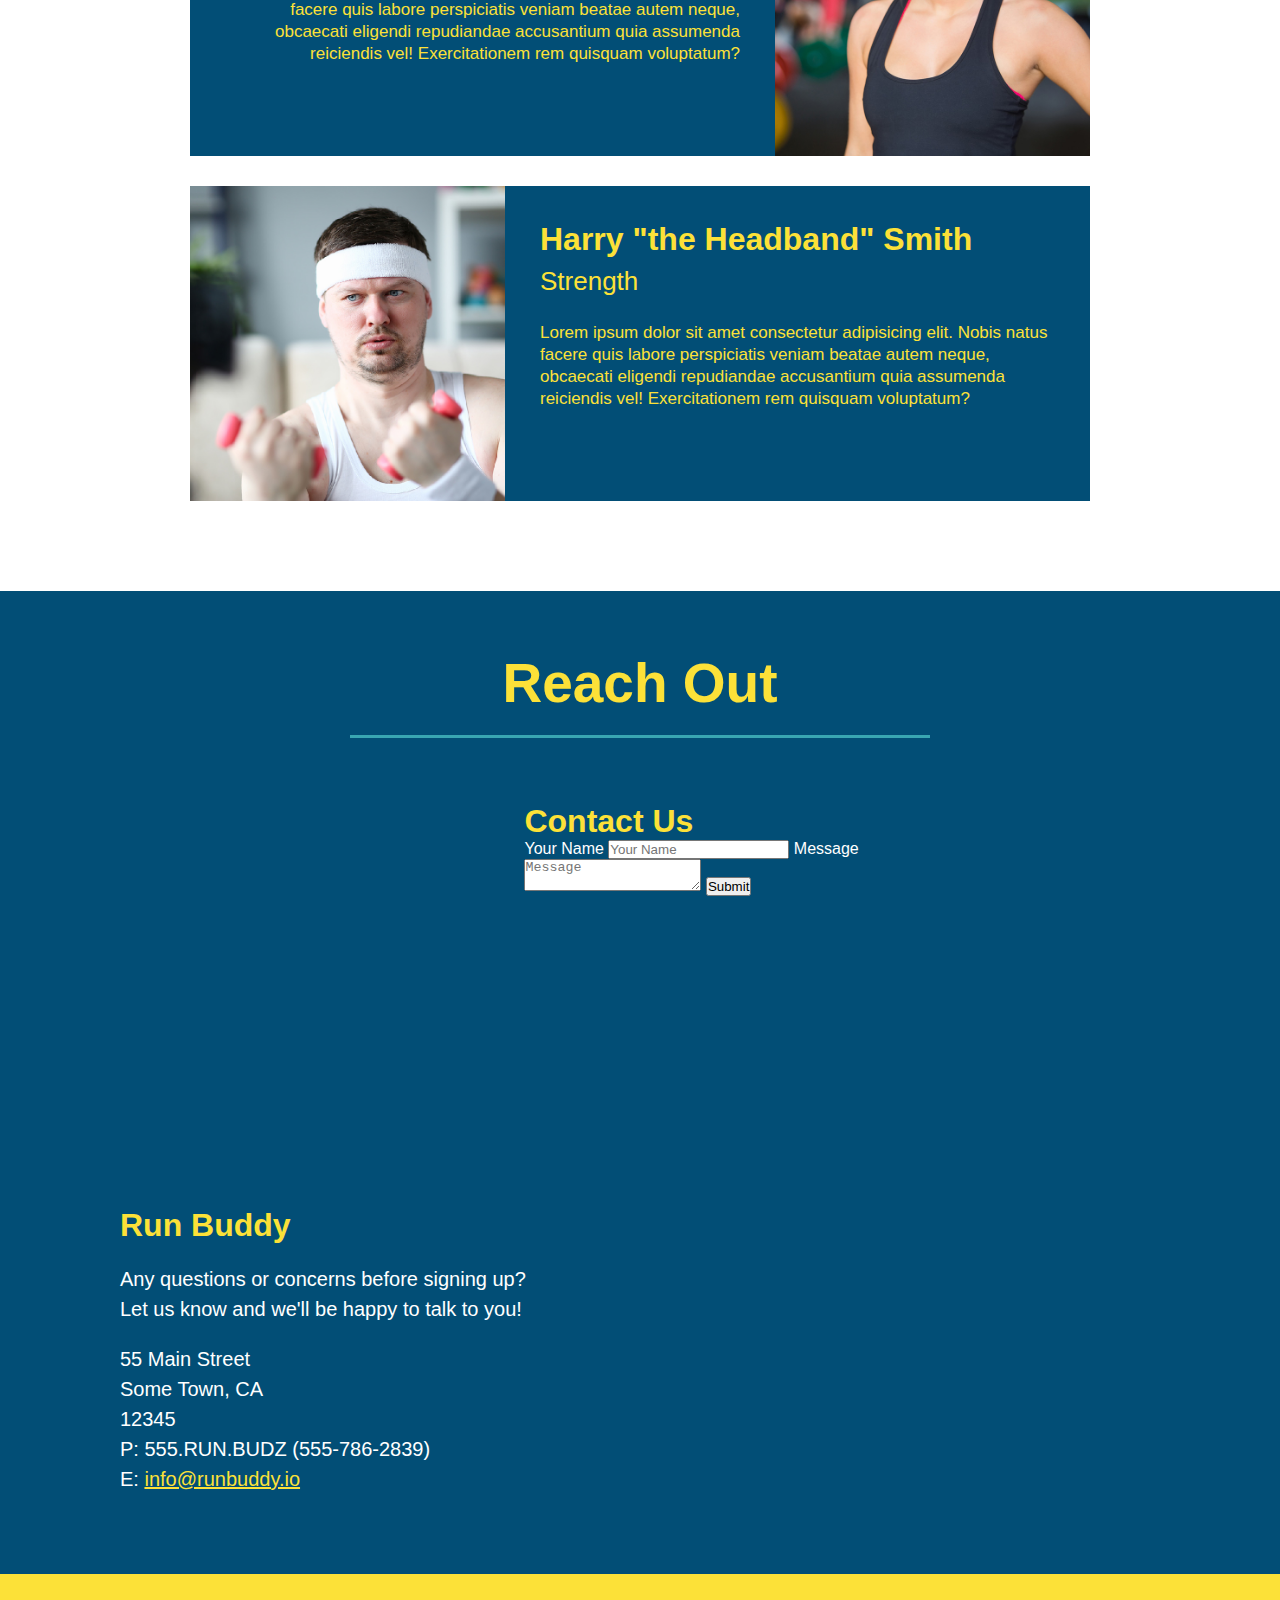
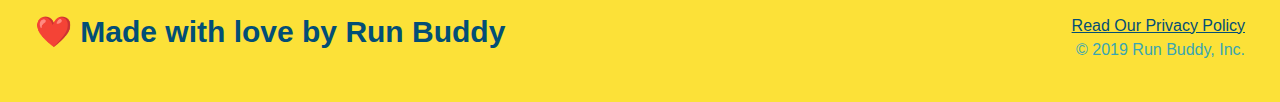
==== commit abb40328: "add flexbox to the steps" ====
--- a/index.html
+++ b/index.html
@@ -98,30 +98,59 @@
             <div class="flex-row">
                 <h2 class="section-title secondary-border">What You Do</h2>
             </div>
-            <div>
-                <!--insert this img element-->
-                <img src="/assets/images/step-1.svg" alt="">
-                <h3>Step 1: <span>Fill Out the Form Above.</span></h3>
-                <p>You're already here, so why not?</p>
-            </div>
-
-            <div>
-                <img src="/assets/images/step-2.svg" alt="">
-                <h3>Step 2: <span>Consult with One of Our Trainers.</span></h3>
-                <p>Are you here to build muscle, lose weight, or just feel good?</p>
-            </div>
-
-            <div>
-                <img src="/assets/images/step-3.svg" alt="">
-                <h3>Step 3: <span>Get Running</span>.</h3>
-                <p>Hit the ground running (literally) once your trainer lays out your plan</p>
-            </div>
-
-            <div>
-                <img src="/assets/images/step-4.svg" alt="">
-                <h3>Step 4: <span>See Results</span></h3>
-                <p>Bi-weekly checkins with your trainer will keep you focused</p>
-            </div>
+
+            <div class="step">
+                <h3>Step 1.</h3>
+                <div class="step-info">
+                    <div class="step-img">
+                        <img src="./assets/images/step-1.svg" alt="">
+                    </div>
+                    <div class="step-text">
+                        <h4>Fill Out The Form Above.</h4>
+                        <p>You're already here, so why not?</p>
+                    </div>
+                </div>
+            </div>
+
+            <div class="step">
+                <h3>Step 2.</h3>
+                <div class="step-info">
+                    <div class="step-img">
+                        <img src="./assets/images/step-2.svg" alt="">
+                    </div>
+                    <div class="step-text">
+                        <h4>Consult with One of Our Trainers.</h4>
+                        <p>Are you here to build muscle, lose weight, or just feel good?</p>
+                    </div>
+                </div>
+            </div>
+
+            <div class="step">
+                <h3>Step 3.</h3>
+                <div class="step-info">
+                    <div class="step-img">
+                        <img src="./assets/images/step-3.svg" alt="">
+                    </div>
+                    <div class="step-text">
+                        <h4>Get Running.</h4>
+                        <p>Hit the ground running (literally) once your trainer lays out your plan</p>
+                    </div>
+                </div>
+            </div>
+            
+            <div class="step">
+                <h3>Step 4.</h3>
+                <div class="step-info">
+                    <div class="step-img">
+                        <img src="./assets/images/step-4.svg" alt="">
+                    </div>
+                    <div class="step-text">
+                        <h4>See Results.</h4>
+                        <p>Bi-weekly checkins with your trainer will keep you focused</p>
+                    </div>
+                </div>
+            </div>
+
         </section>
 
         <!-- "meet the trainers" section -->
--- a/assets/style.css
+++ b/assets/style.css
@@ -161,10 +161,6 @@
     text-align: center;
 }
 
-.steps {
-    background: #fce138;
-}
-
 .section-title {
     font-size: 55px;
     color: #024e76;
@@ -183,32 +179,58 @@
     border-color: #39a6b2;
 }
 
-.steps div {
-    margin-bottom: 80px;
+.steps {
+    background: #fce138;
 }
 
 .steps img {
     width: 15%;
     margin: 10px 0;
-}
-
-.steps h3 {
+  }
+
+.step {
+    margin: 50px auto;
+    padding-bottom: 50px;
+    width: 80%;
+    border-bottom: 1px solid #39a6b2;
+    display: flex;
+    flex-wrap: wrap;
+    align-items: center;
+    justify-content: space-between;
+}
+
+.step h3 {
     color: #024e76;
     font-size: 46px;
-    margin-top: 10px;
-}
-
-
-.steps p {
+    flex: 1 30%;
+}
+
+.step-text h4 {
+    font-size: 26px;
+    line-height: 1.5;
+    color: #024e76;
+}
+
+.step-info {
+    flex: 2 70%;
+}
+
+.step-text {
+    flex: 12;
+}
+
+.step-text p {
     color: #39a6b2;
-    font-size: 23px;
-}
-
-.steps span {
-    font-size: 38px;
-}
-
-.trainers {
+    font-size: 18px;
+}
+
+.step-img {
+    flex: 1 12%;
+    margin-right: 20px;
+}
+
+.step-img img {
+    max-width: 100%;
 }
 
 .trainer {
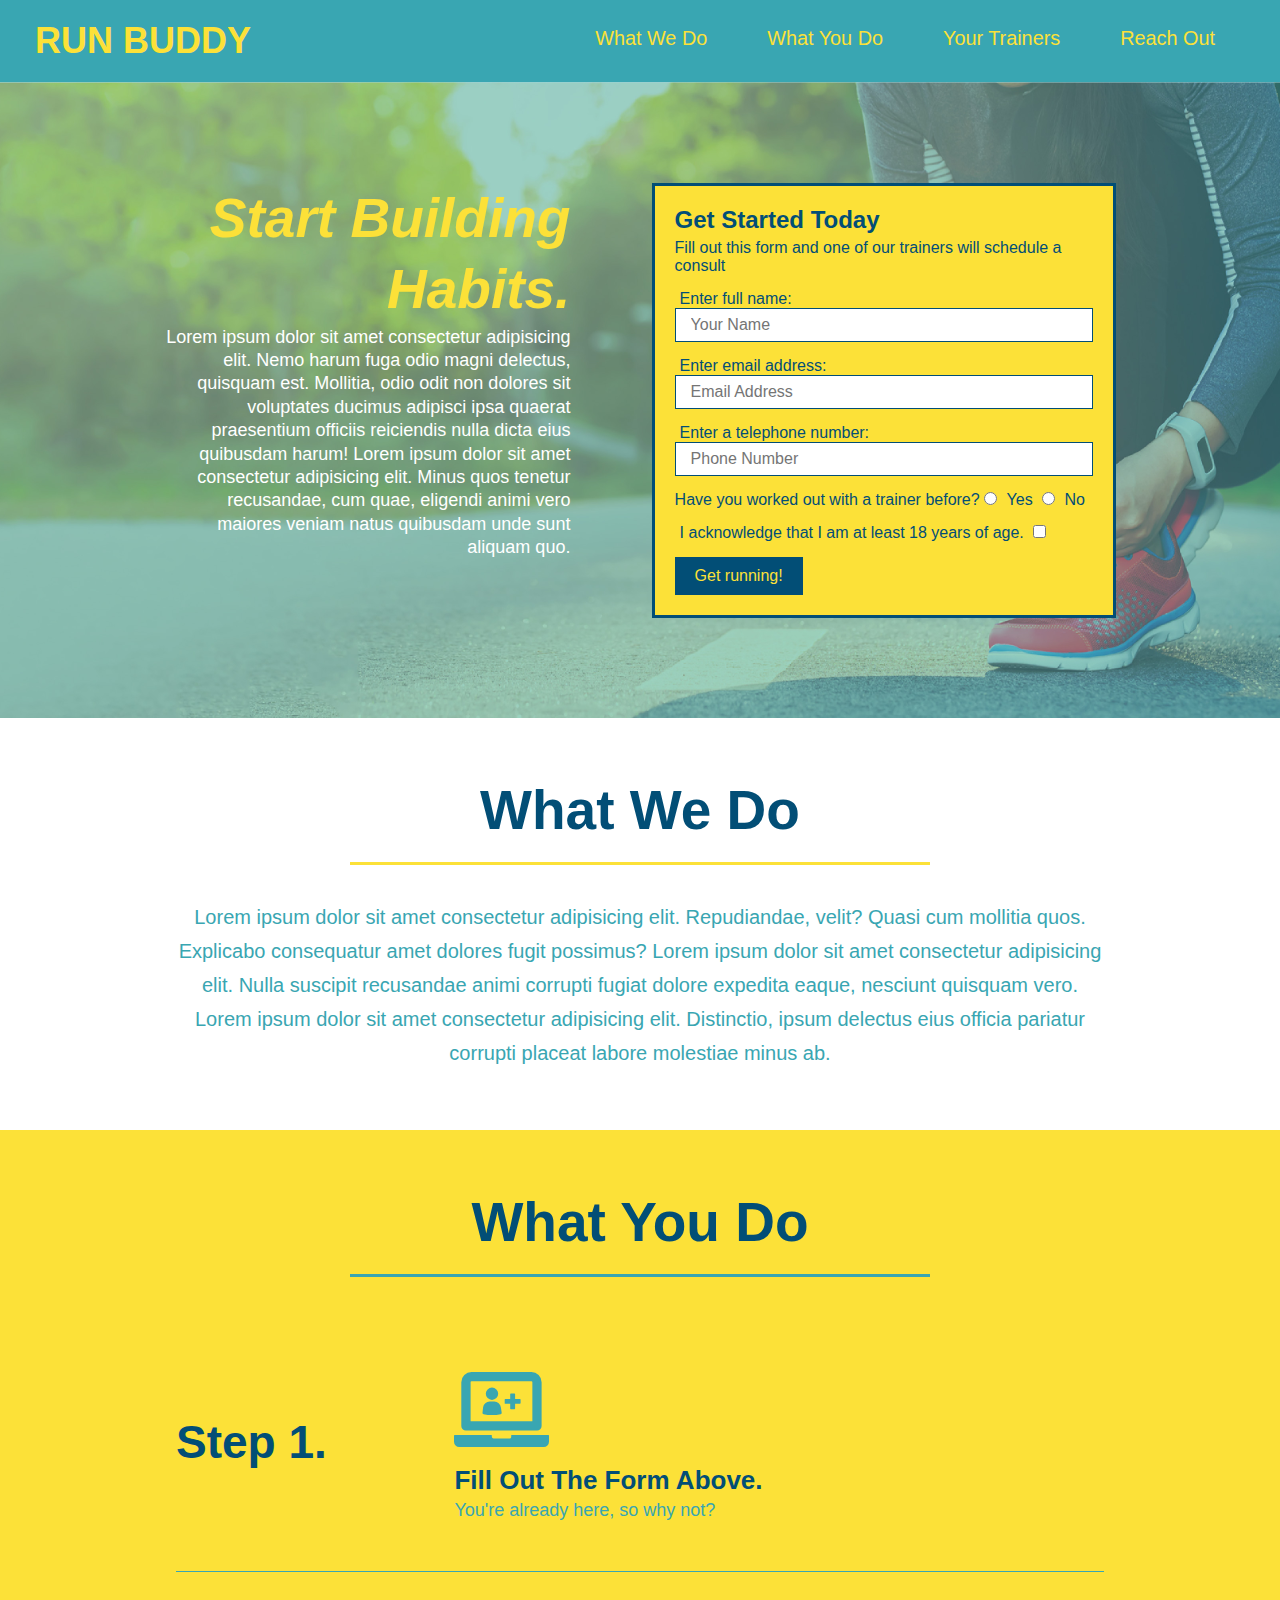
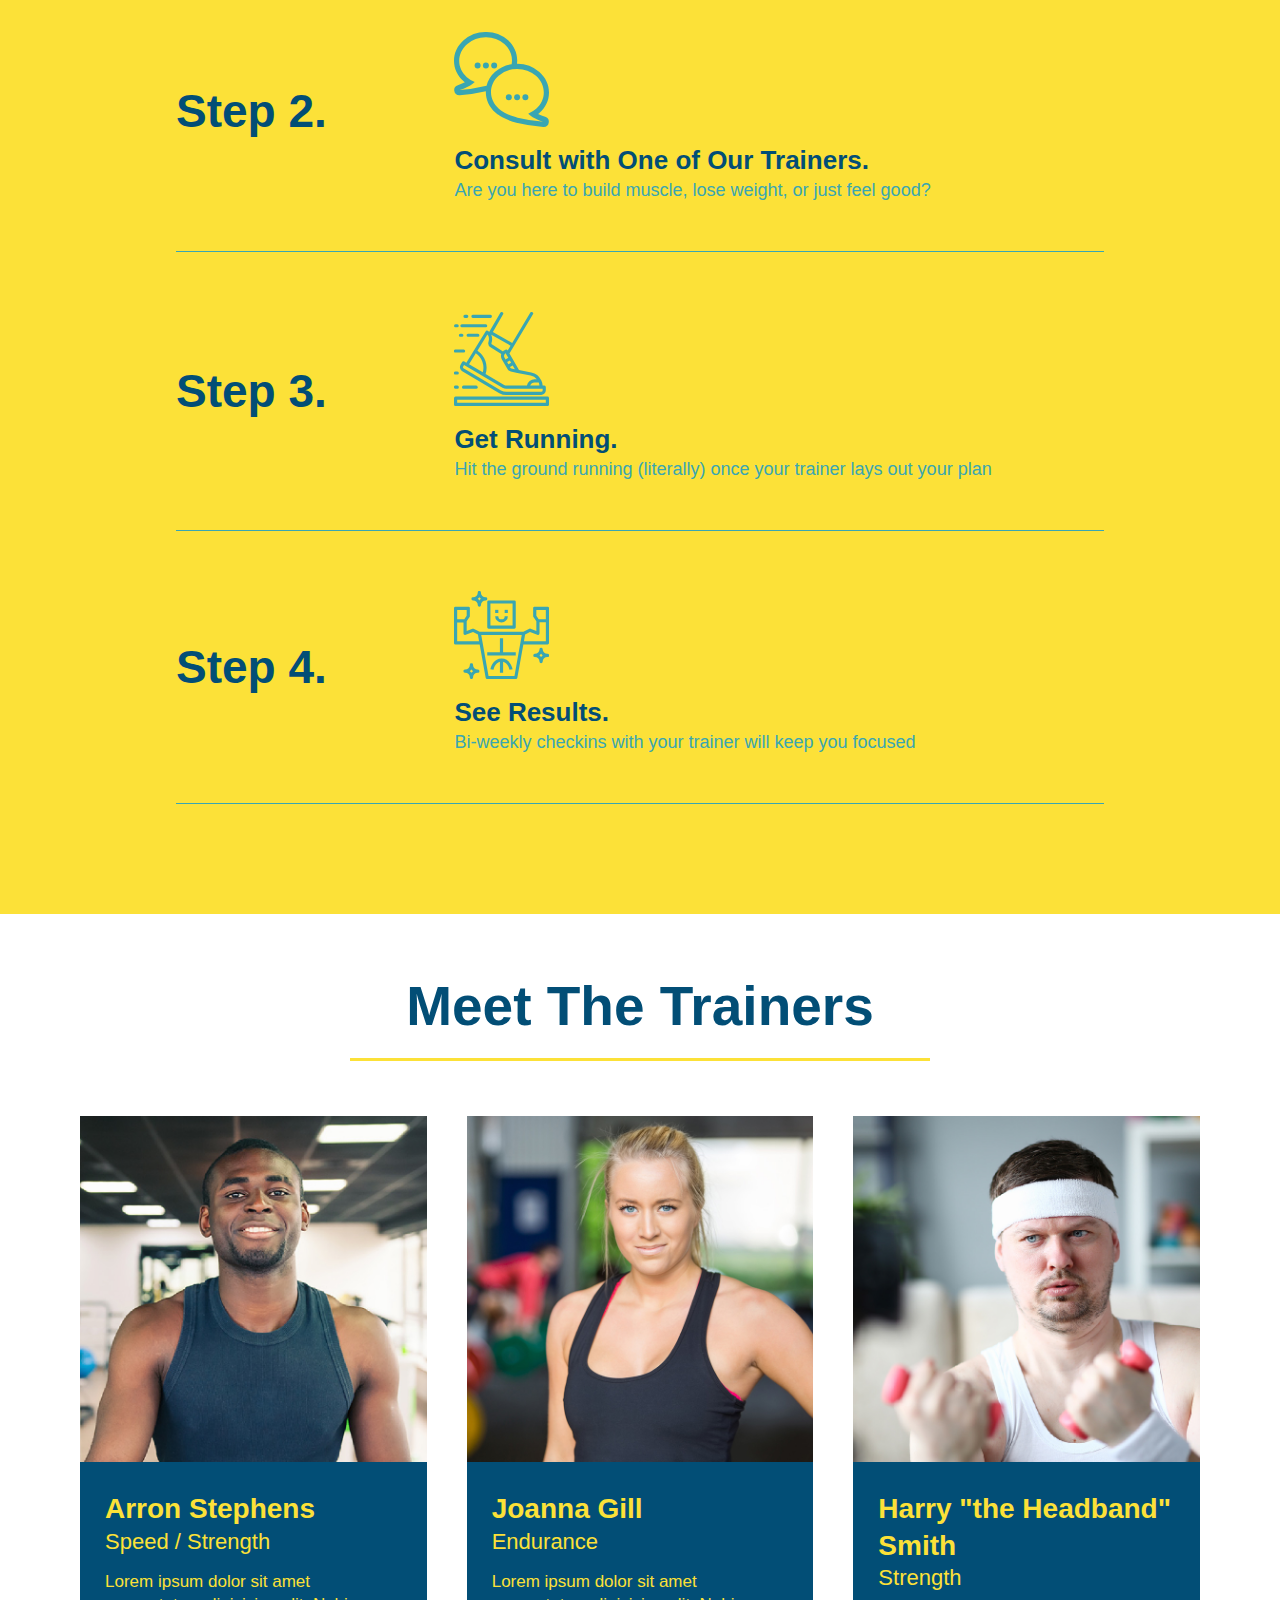
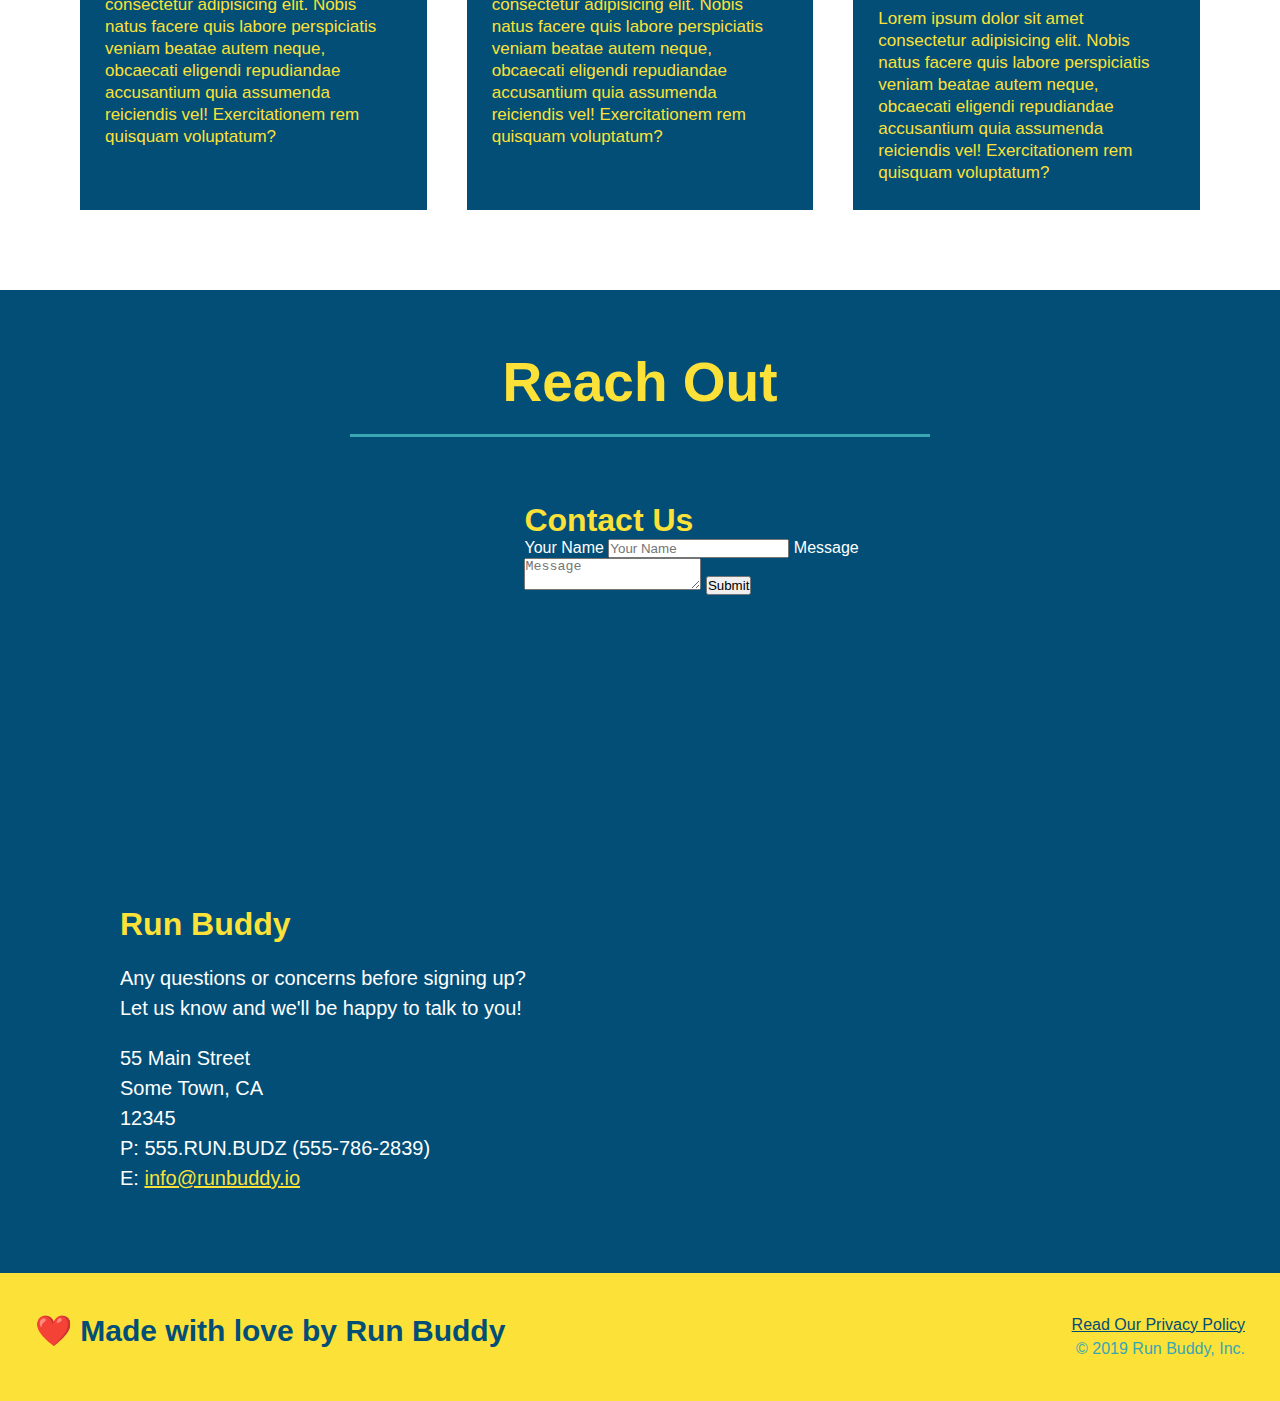
==== commit ce929b5a: "add flexbox to the trainers" ====
--- a/index.html
+++ b/index.html
@@ -154,37 +154,42 @@
         </section>
 
         <!-- "meet the trainers" section -->
-        <section id="your-trainers" class="trainers">
+        <section id="your-trainers">
+
             <div class="flex-row">
                 <h2 class="section-title primary-border">Meet The Trainers</h2>
             </div>
-            <article class="trainer">
-                <img src="/assets/images/trainer-1.jpg" alt="Arron Stephens in his workout clothes, ready to pump iron">
-                <div class="trainer-bio text-left">
-                    <h3>Arron Stephens</h3>
-                    <h4>Speed / Strength</h4>
-                    <p>Lorem ipsum dolor sit amet consectetur adipisicing elit. Nobis natus facere quis labore perspiciatis veniam beatae autem neque, obcaecati eligendi repudiandae accusantium quia assumenda reiciendis vel! Exercitationem rem quisquam voluptatum?</p>
-                </div>
-            </article>
-
-            <article class="trainer">
-                <div class="trainer-bio text-right">
-                    <h3>Joanna Gill</h3>
-                    <h4>Endurance</h4>
-                    <p>Lorem ipsum dolor sit amet consectetur adipisicing elit. Nobis natus facere quis labore perspiciatis veniam beatae autem neque, obcaecati eligendi repudiandae accusantium quia assumenda reiciendis vel! Exercitationem rem quisquam voluptatum?</p>
-                </div>
-                <img src="/assets/images/trainer-2.jpg" alt="Joanna Gill cooling off after a workout">
-            </article>
-
-            <article class="trainer">
-                <img src="/assets/images/trainer-3.jpg" alt="Harry Smith wearing a headband and lifting comically small pink weights">
-                <div class="trainer-bio text-left">
-                    <h3>Harry "the Headband" Smith</h3>
-                    <h4>Strength</h4>
-                    <p>Lorem ipsum dolor sit amet consectetur adipisicing elit. Nobis natus facere quis labore perspiciatis veniam beatae autem neque, obcaecati eligendi repudiandae accusantium quia assumenda reiciendis vel! Exercitationem rem quisquam voluptatum?</p>
-                </div>
-            </article>
-
+
+            <div class="trainers">
+
+                <article class="trainer">
+                    <img src="/assets/images/trainer-1.jpg" alt="Arron Stephens in his workout clothes, ready to pump iron">
+                    <div class="trainer-bio">
+                        <h3 class="trainer-name">Arron Stephens</h3>
+                        <h4 class="trainer-role">Speed / Strength</h4>
+                        <p>Lorem ipsum dolor sit amet consectetur adipisicing elit. Nobis natus facere quis labore perspiciatis veniam beatae autem neque, obcaecati eligendi repudiandae accusantium quia assumenda reiciendis vel! Exercitationem rem quisquam voluptatum?</p>
+                    </div>
+                </article>
+
+                <article class="trainer">
+                    <img src="/assets/images/trainer-2.jpg" alt="Joanna Gill cooling off after a workout">
+                    <div class="trainer-bio">
+                        <h3 class="trainer-name">Joanna Gill</h3>
+                        <h4 class="trainer-role">Endurance</h4>
+                        <p>Lorem ipsum dolor sit amet consectetur adipisicing elit. Nobis natus facere quis labore perspiciatis veniam beatae autem neque, obcaecati eligendi repudiandae accusantium quia assumenda reiciendis vel! Exercitationem rem quisquam voluptatum?</p>
+                    </div>
+                </article>
+
+                <article class="trainer">
+                    <img src="/assets/images/trainer-3.jpg" alt="Harry Smith wearing a headband and lifting comically small pink weights">
+                    <div class="trainer-bio">
+                        <h3 class="trainer-name">Harry "the Headband" Smith</h3>
+                        <h4 class="trainer-role">Strength</h4>
+                        <p>Lorem ipsum dolor sit amet consectetur adipisicing elit. Nobis natus facere quis labore perspiciatis veniam beatae autem neque, obcaecati eligendi repudiandae accusantium quia assumenda reiciendis vel! Exercitationem rem quisquam voluptatum?</p>
+                    </div>
+                </article>
+                
+            </div>
         </section>
 
         <!-- "reach out" section -->
--- a/assets/style.css
+++ b/assets/style.css
@@ -233,39 +233,42 @@
     max-width: 100%;
 }
 
+.trainers {
+    width: 100%;
+    margin: 0 auto;
+    display: flex;
+    flex-wrap: wrap;
+    justify-content: space-around;
+}
+
 .trainer {
-    width: 900px;
-    margin: 0 auto 30px auto;
+    margin: 20px;
+    flex: 1;
     background: #024e76;
     color: #fce138;
-    overflow: auto;
 }
 
 .trainer img {
-    width: 35%;
-    float: left;
+    width: 100%;
 }
 
 .trainer-bio {
-    padding: 35px;
-    float: left;
-    width: 65%;
+    padding: 25px;
+    line-height: 1.3;
 }
 
 .trainer-bio h3 {
-    font-size: 32px;
-    margin-bottom: 8px;
+    font-size: 28px;
 }
 
 .trainer-bio h4 {
     font-weight: lighter;
-    font-size: 26px;
-    margin-bottom: 25px;
+    font-size: 22px;
+    margin-bottom: 15px;
 }
 
 .trainer-bio p {
     font-size: 17px;
-    line-height: 1.3;
 }
 
 .contact {
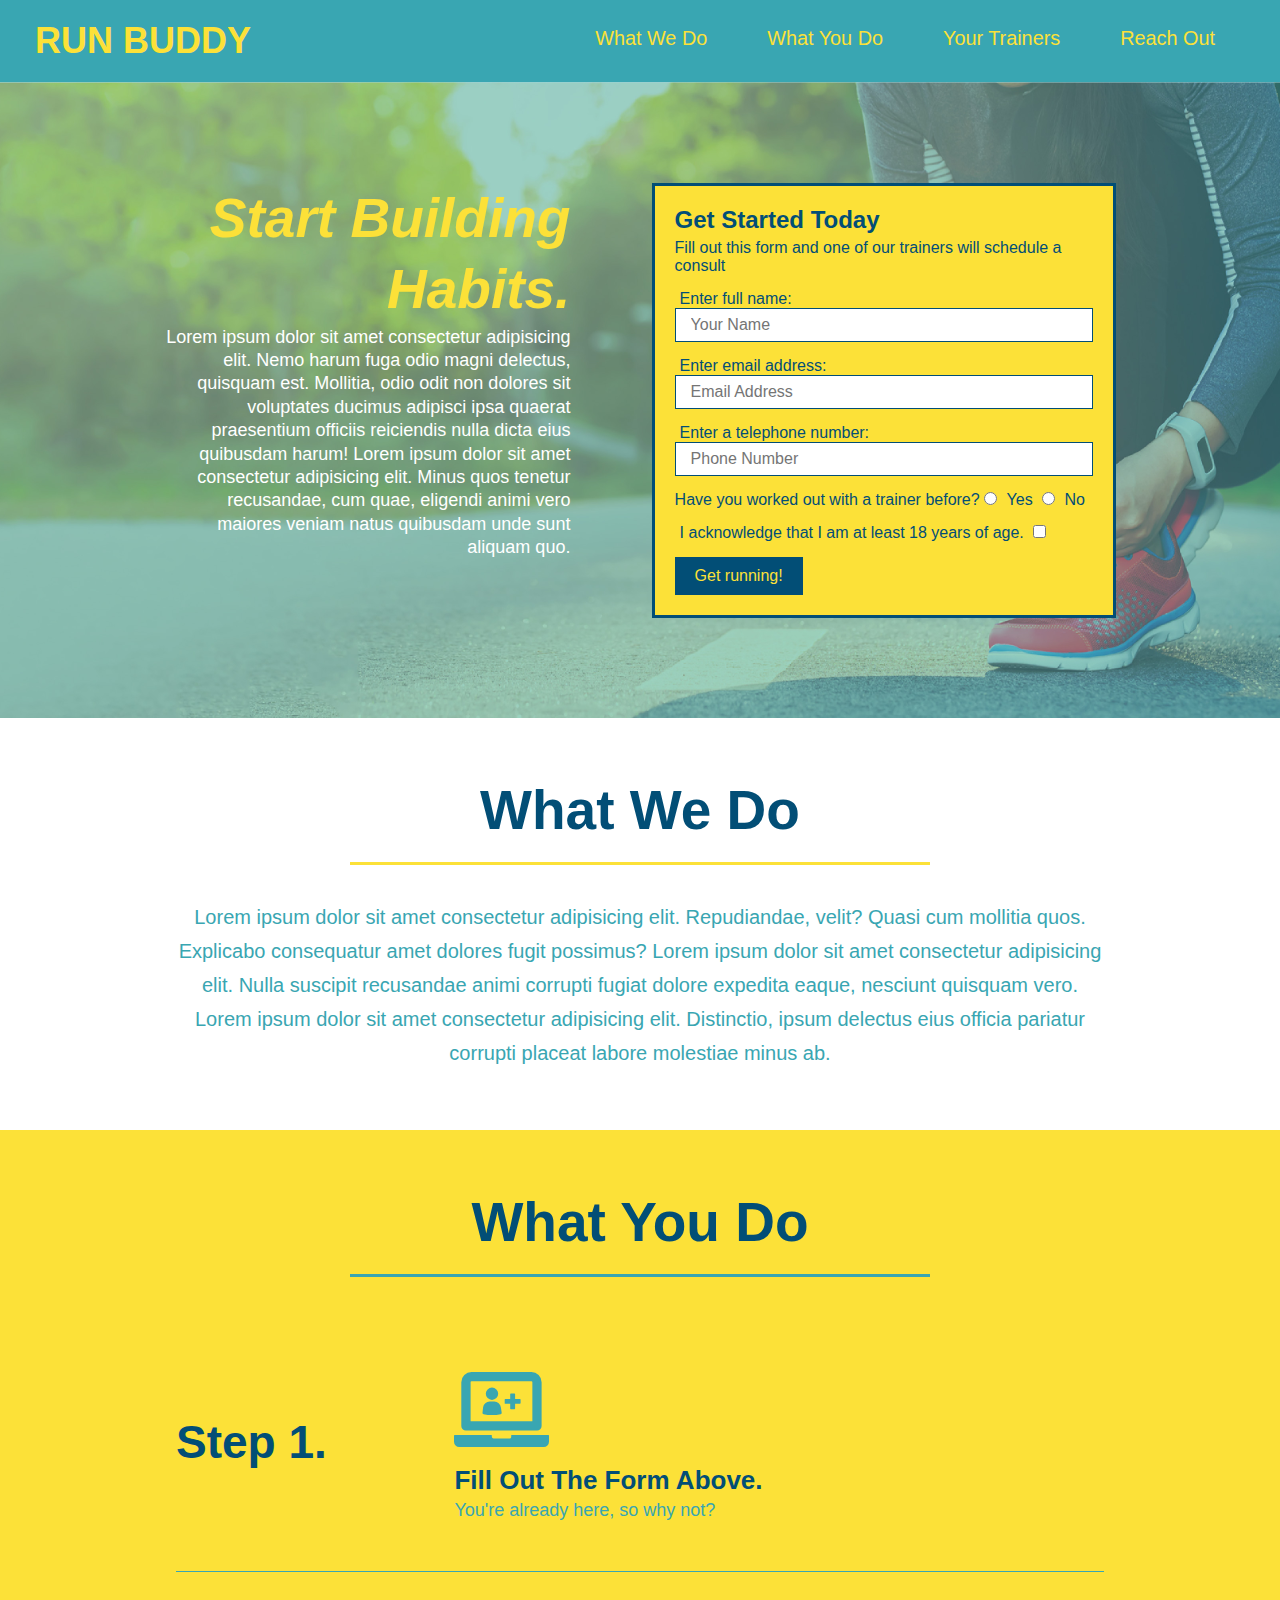
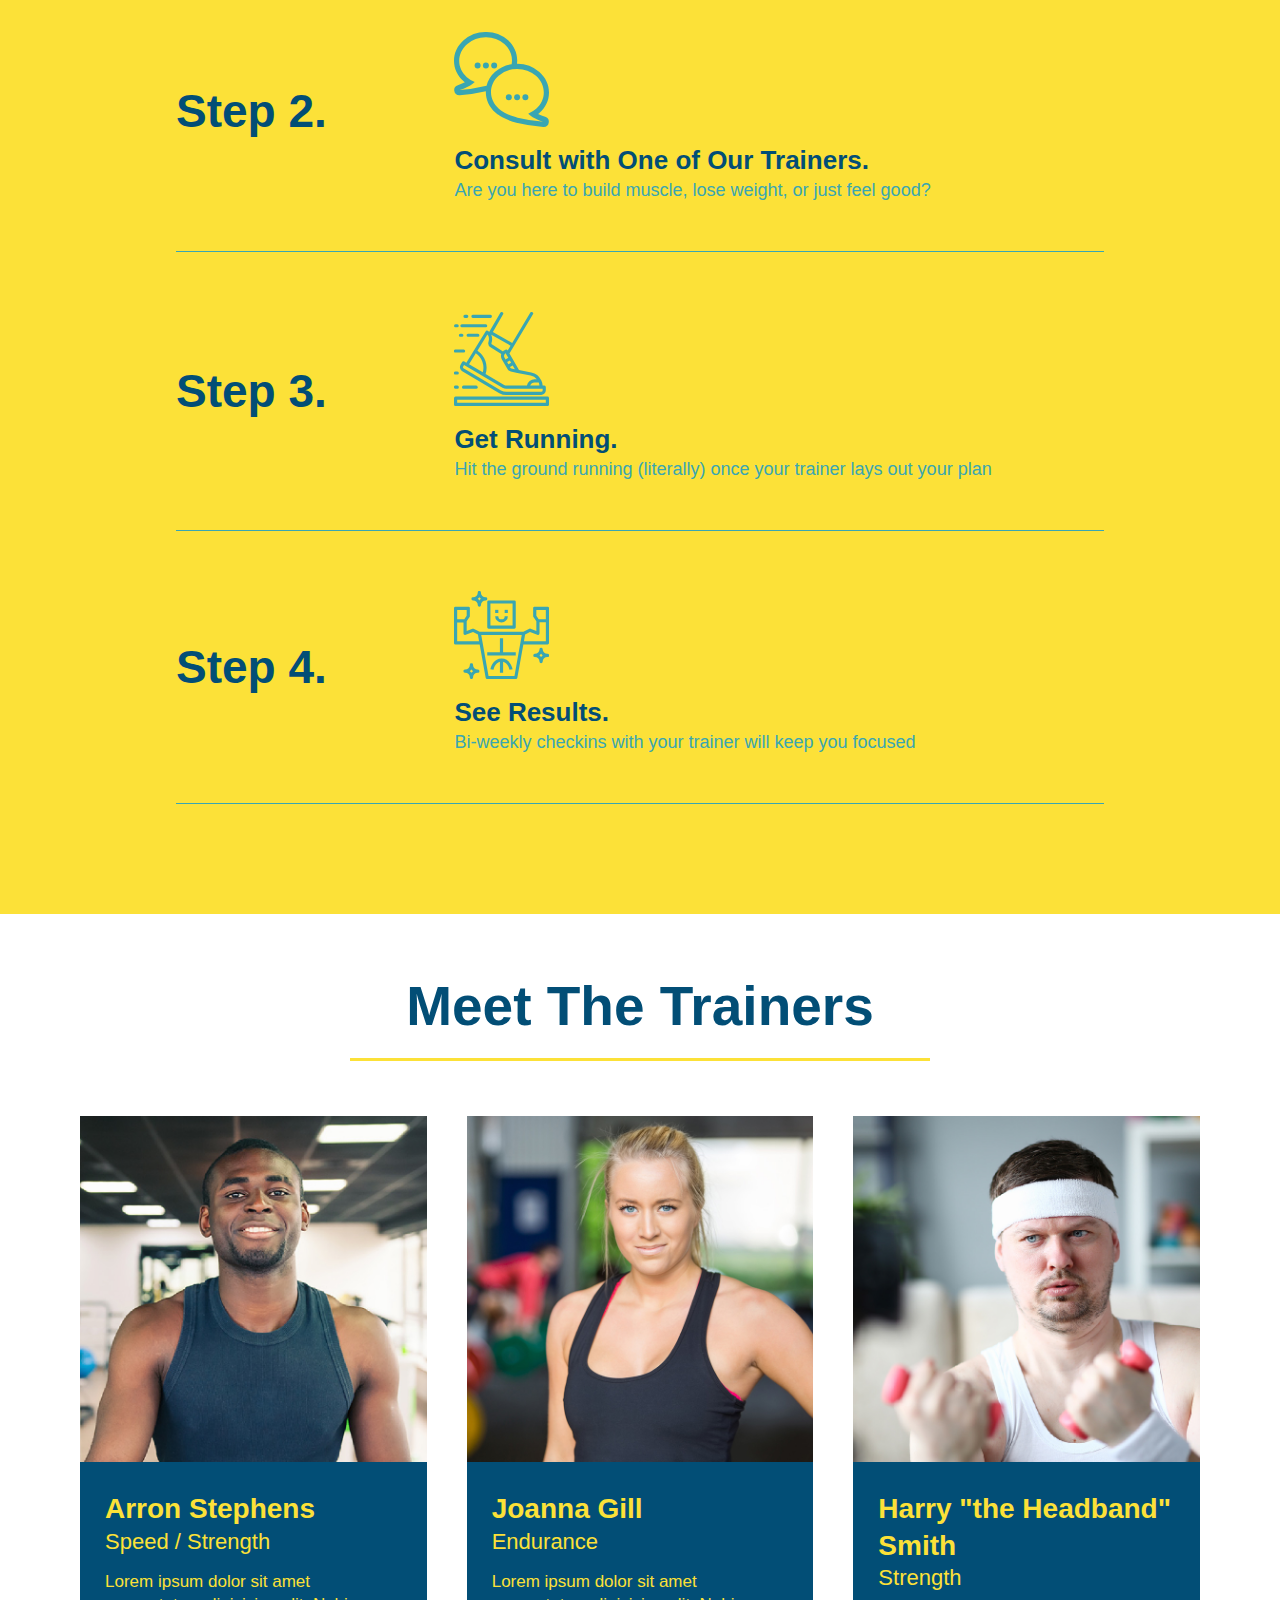
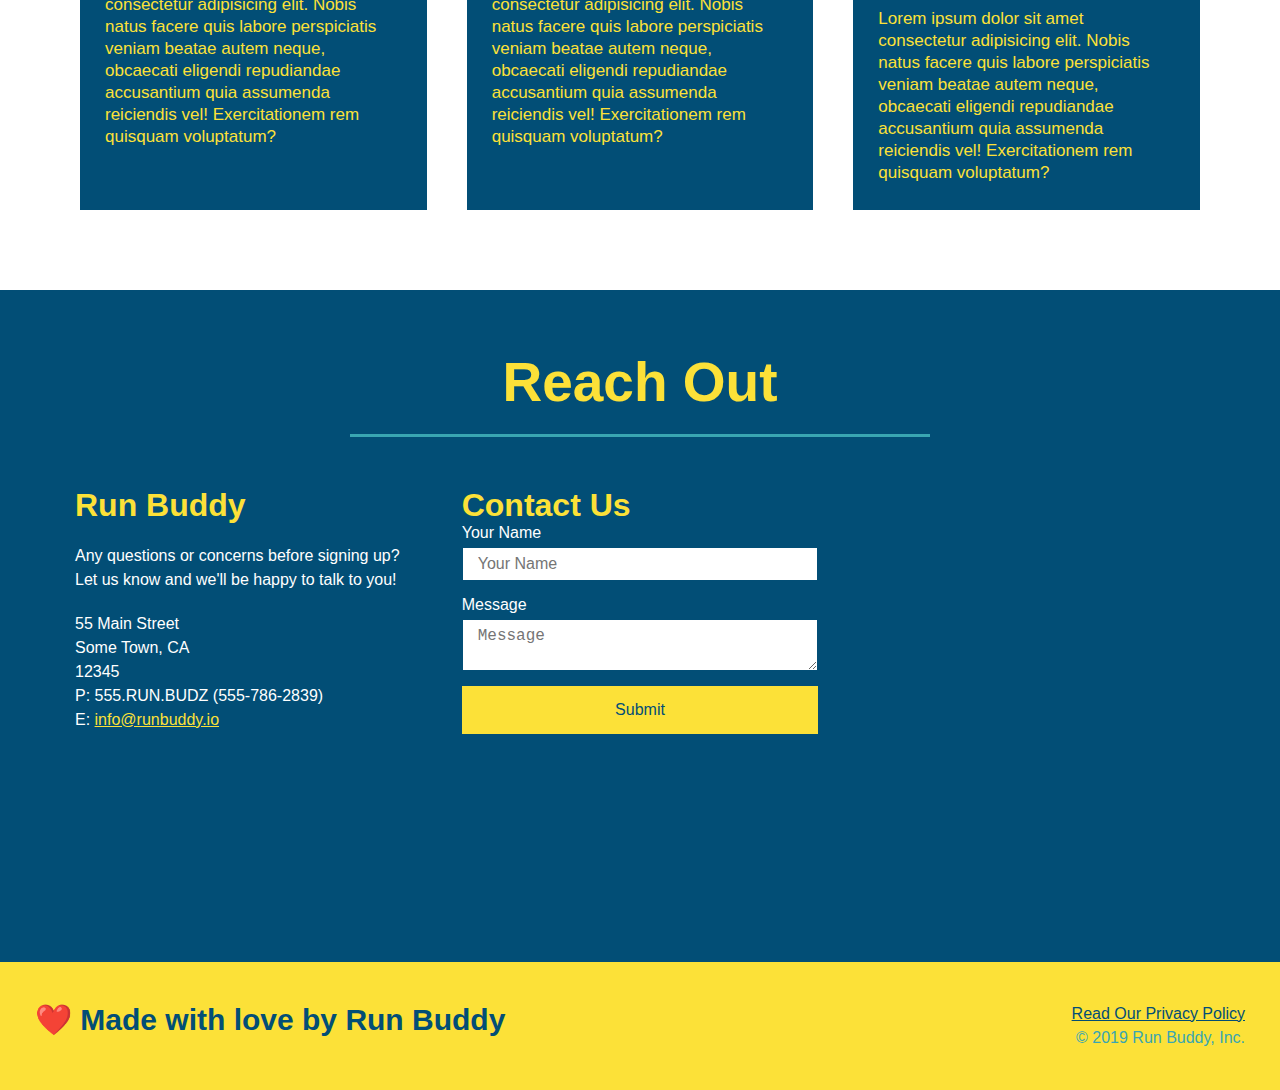
==== commit adc391c7: "added flexbox to reach out section" ====
--- a/index.html
+++ b/index.html
@@ -188,31 +188,19 @@
                         <p>Lorem ipsum dolor sit amet consectetur adipisicing elit. Nobis natus facere quis labore perspiciatis veniam beatae autem neque, obcaecati eligendi repudiandae accusantium quia assumenda reiciendis vel! Exercitationem rem quisquam voluptatum?</p>
                     </div>
                 </article>
-                
+
             </div>
         </section>
 
         <!-- "reach out" section -->
         <section id="reach-out" class="contact">
+
             <div class="flex-row">
                 <h2 class="section-title secondary-border">Reach Out</h2>
             </div>
+
             <div class="contact-info">
-                <iframe src="https://www.google.com/maps/embed?pb=!1m18!1m12!1m3!1d49073.74639163589!2d-86.4214392967349!3d39.75965768829222!2m3!1f0!2f0!3f0!3m2!1i1024!2i768!4f13.1!3m3!1m2!1s0x886ca55fe577825b%3A0x4450b6ad5d787c0b!2sAvon%2C%20IN!5e0!3m2!1sen!2sus!4v1653406134107!5m2!1sen!2sus" width="400" height="400" style="border:0;" allowfullscreen="" loading="lazy" referrerpolicy="no-referrer-when-downgrade"></iframe>
-                
-                <div class="contact-form">
-                    <h3>Contact Us</h3>
-                    <form>
-                        <label for="contact-name">Your Name</label>
-                        <input type="text" placeholder="Your Name" id="contact-name">
-
-                        <label for="contact-message">Message</label>
-                        <textarea id="conatct-message" placeholder="Message"></textarea>
-
-                        <button type="submit">Submit</button>
-                    </form>
-                </div>
-                
+
                 <div>
                     <h3>Run Buddy</h3>
                     <p>
@@ -220,6 +208,7 @@
                         <br>
                         Let us know and we'll be happy to talk to you!
                     </p>
+
                     <address>
                         55 Main Street </br>
                         Some Town, CA </br>
@@ -228,7 +217,24 @@
                         E: <a href="mailto:info@runbuddy.io">info@runbuddy.io</a>
                     </address>
                 </div>
-            </div>
+
+                <div class="contact-form">
+                    <h3>Contact Us</h3>
+                    <form>
+                        <label for="contact-name">Your Name</label>
+                        <input type="text" placeholder="Your Name" id="contact-name">
+
+                        <label for="contact-message">Message</label>
+                        <textarea id="conatct-message" placeholder="Message"></textarea>
+
+                        <button type="submit">Submit</button>
+                    </form>
+                </div>
+
+                <iframe src="https://www.google.com/maps/embed?pb=!1m18!1m12!1m3!1d49073.74639163589!2d-86.4214392967349!3d39.75965768829222!2m3!1f0!2f0!3f0!3m2!1i1024!2i768!4f13.1!3m3!1m2!1s0x886ca55fe577825b%3A0x4450b6ad5d787c0b!2sAvon%2C%20IN!5e0!3m2!1sen!2sus!4v1653406134107!5m2!1sen!2sus" width="400" height="400" style="border:0;" allowfullscreen="" loading="lazy" referrerpolicy="no-referrer-when-downgrade"></iframe>
+
+            </div>
+
         </section>
 
         <!-- footer -->
--- a/assets/style.css
+++ b/assets/style.css
@@ -279,17 +279,22 @@
     color: #fce138;
 }
 
+.contact-info {
+    display: flex;
+    justify-content: space-between;
+    flex-wrap: wrap;
+}
+
+.contact-info > * {
+    flex: 1;
+    margin: 15px;
+}
+
 .contact-info iframe {
-    width: 400px;
     height: 400px;
 }
 
 .contact-info div {
-    width: 410px;
-    display: inline-block;
-    vertical-align: top;
-    text-align: left;
-    margin: 30px 0 0 60px;
     color: white;
 }
 
@@ -301,12 +306,33 @@
 .contact-info p, .contact-info address {
     margin: 20px 0;
     line-height: 1.5;
-    font-size: 20px;
+    font-size: 16px;
     font-style: normal;
 }
 
 .contact-info a {
     color: #fce138;
+}
+
+.contact-form input, .contact-form textarea {
+    border: 1px solid #024e76;
+    display: block;
+    padding: 7px 15px;
+    font-size: 16px;
+    color: #024e76;
+    width: 100%;
+    margin-bottom: 15px;
+    margin-top: 5px;
+}
+
+.contact-form button {
+    width: 100%;
+    border: none;
+    background: #fce138;
+    color: #024e76;
+    text-align: center;
+    padding: 15px 0;
+    font-size: 16px;
 }
 
 .page-title {
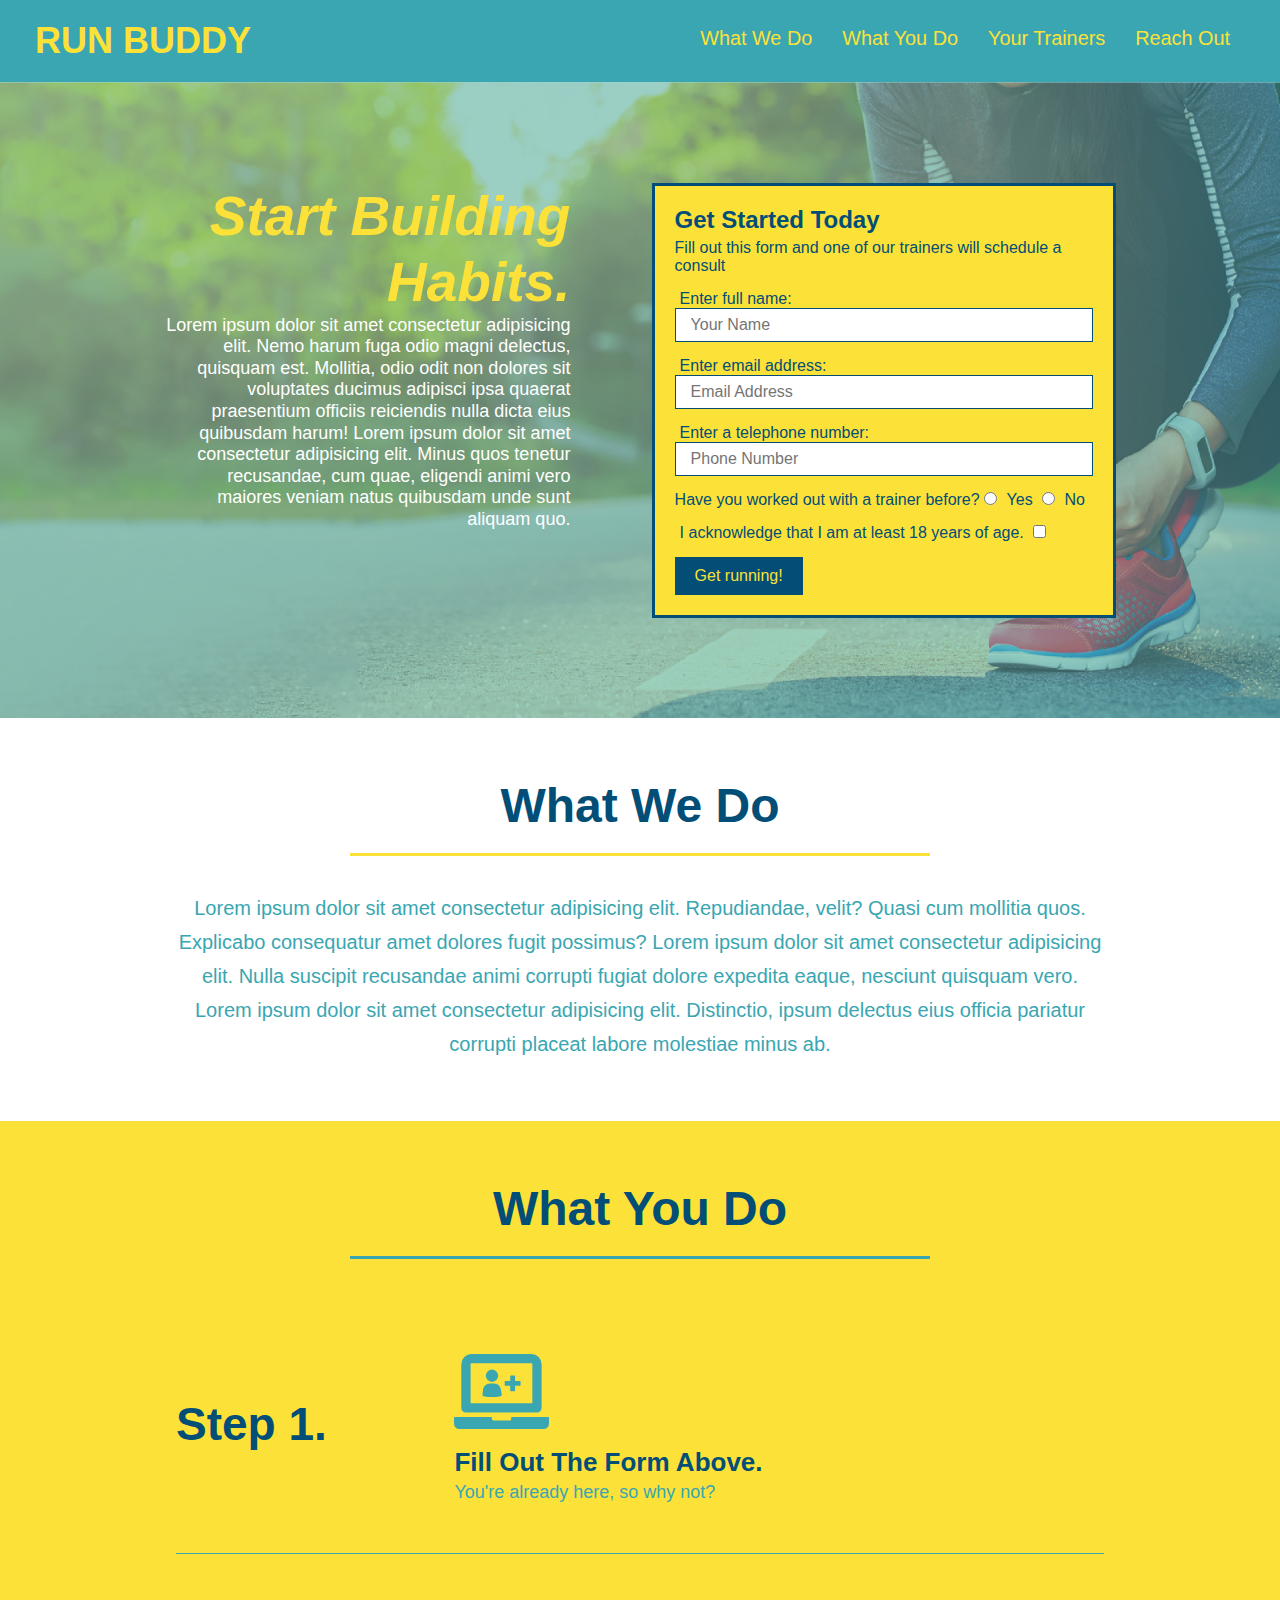
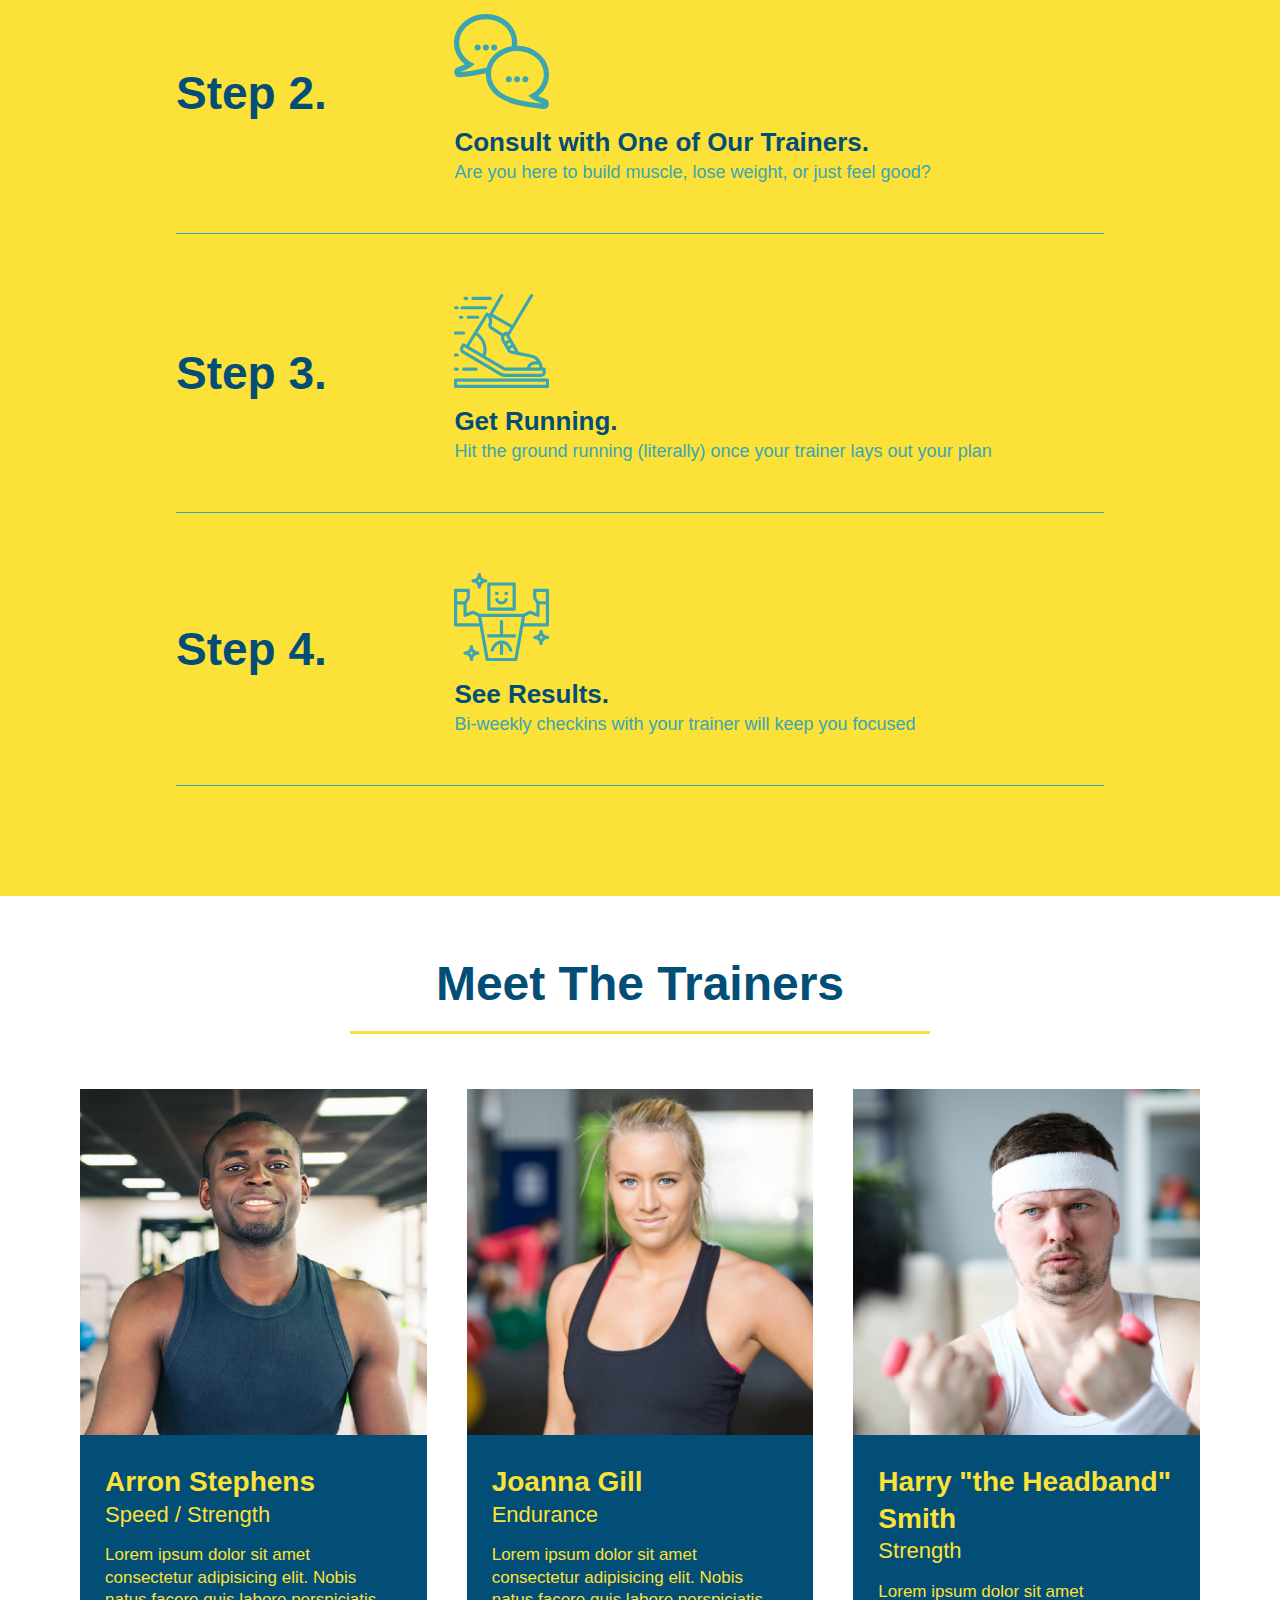
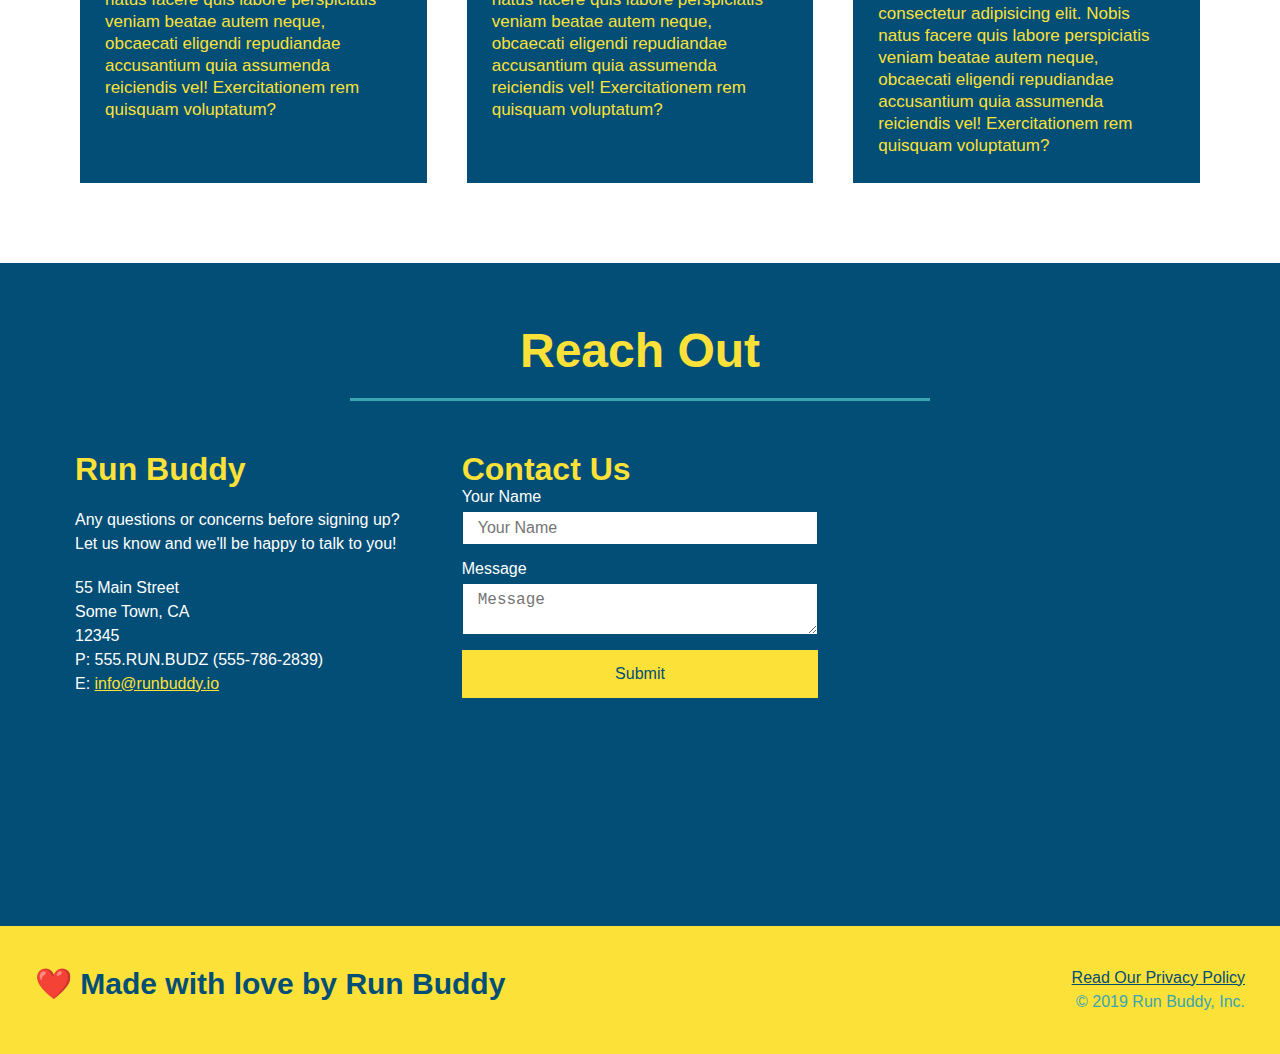
==== commit 714f2a11: "add media query to style.css" ====
--- a/index.html
+++ b/index.html
@@ -2,6 +2,7 @@
 <html lang="eng">
     <head>
         <meta charset="UTF-8" />
+        <meta name="viewport" content="width=device-width, initial-scale=1.0" />
         <title>Run Buddy</title>
         <link rel="stylesheet" href="assets/style.css">
     </head>
--- a/assets/style.css
+++ b/assets/style.css
@@ -49,7 +49,7 @@
 } */
 
 header nav ul li a {
-    margin: 0 30px;
+    padding: 10px 15px;
     font-weight: lighter;
     font-size: 1.55vw;
 }
@@ -90,6 +90,7 @@
     display: flex;
     justify-content: center;
     flex-wrap: wrap;
+    align-items: flex-start;
 }
 
 .hero-cta {
@@ -98,7 +99,7 @@
     margin: 3.5%;
     color: #fff;
     font-size: 18px;
-    line-height: 1.3;
+    line-height: 1.2;
 }
 
 .hero-cta h2 {
@@ -162,7 +163,7 @@
 }
 
 .section-title {
-    font-size: 55px;
+    font-size: 48px;
     color: #024e76;
     border-bottom: 3px solid;
     padding-bottom: 20px;
@@ -355,4 +356,10 @@
 
 .flex-row {
     display: flex;
-}+}
+
+/* MEDIA QUERY FOR SMALLER DESKTOP SCREENS AND SMALLER */
+@media screen and (max-width: 980px) {
+    
+    
+  }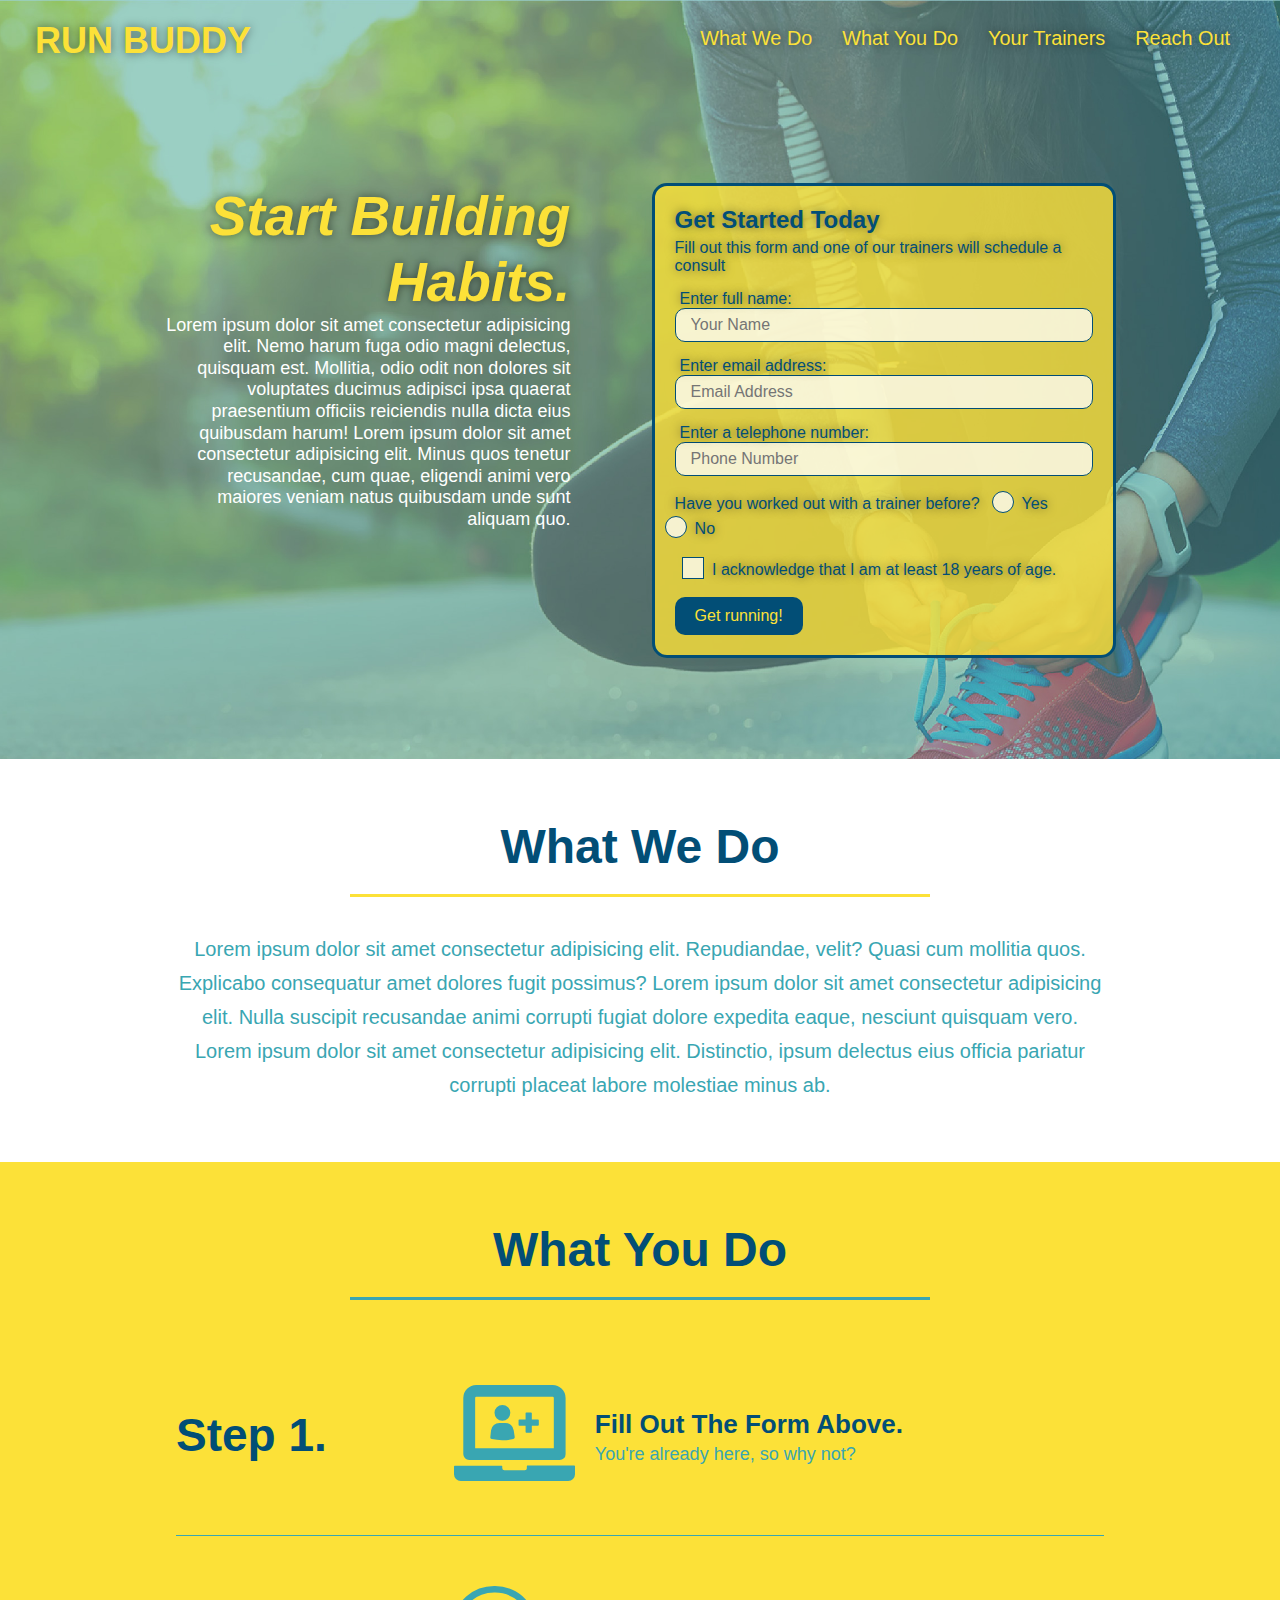
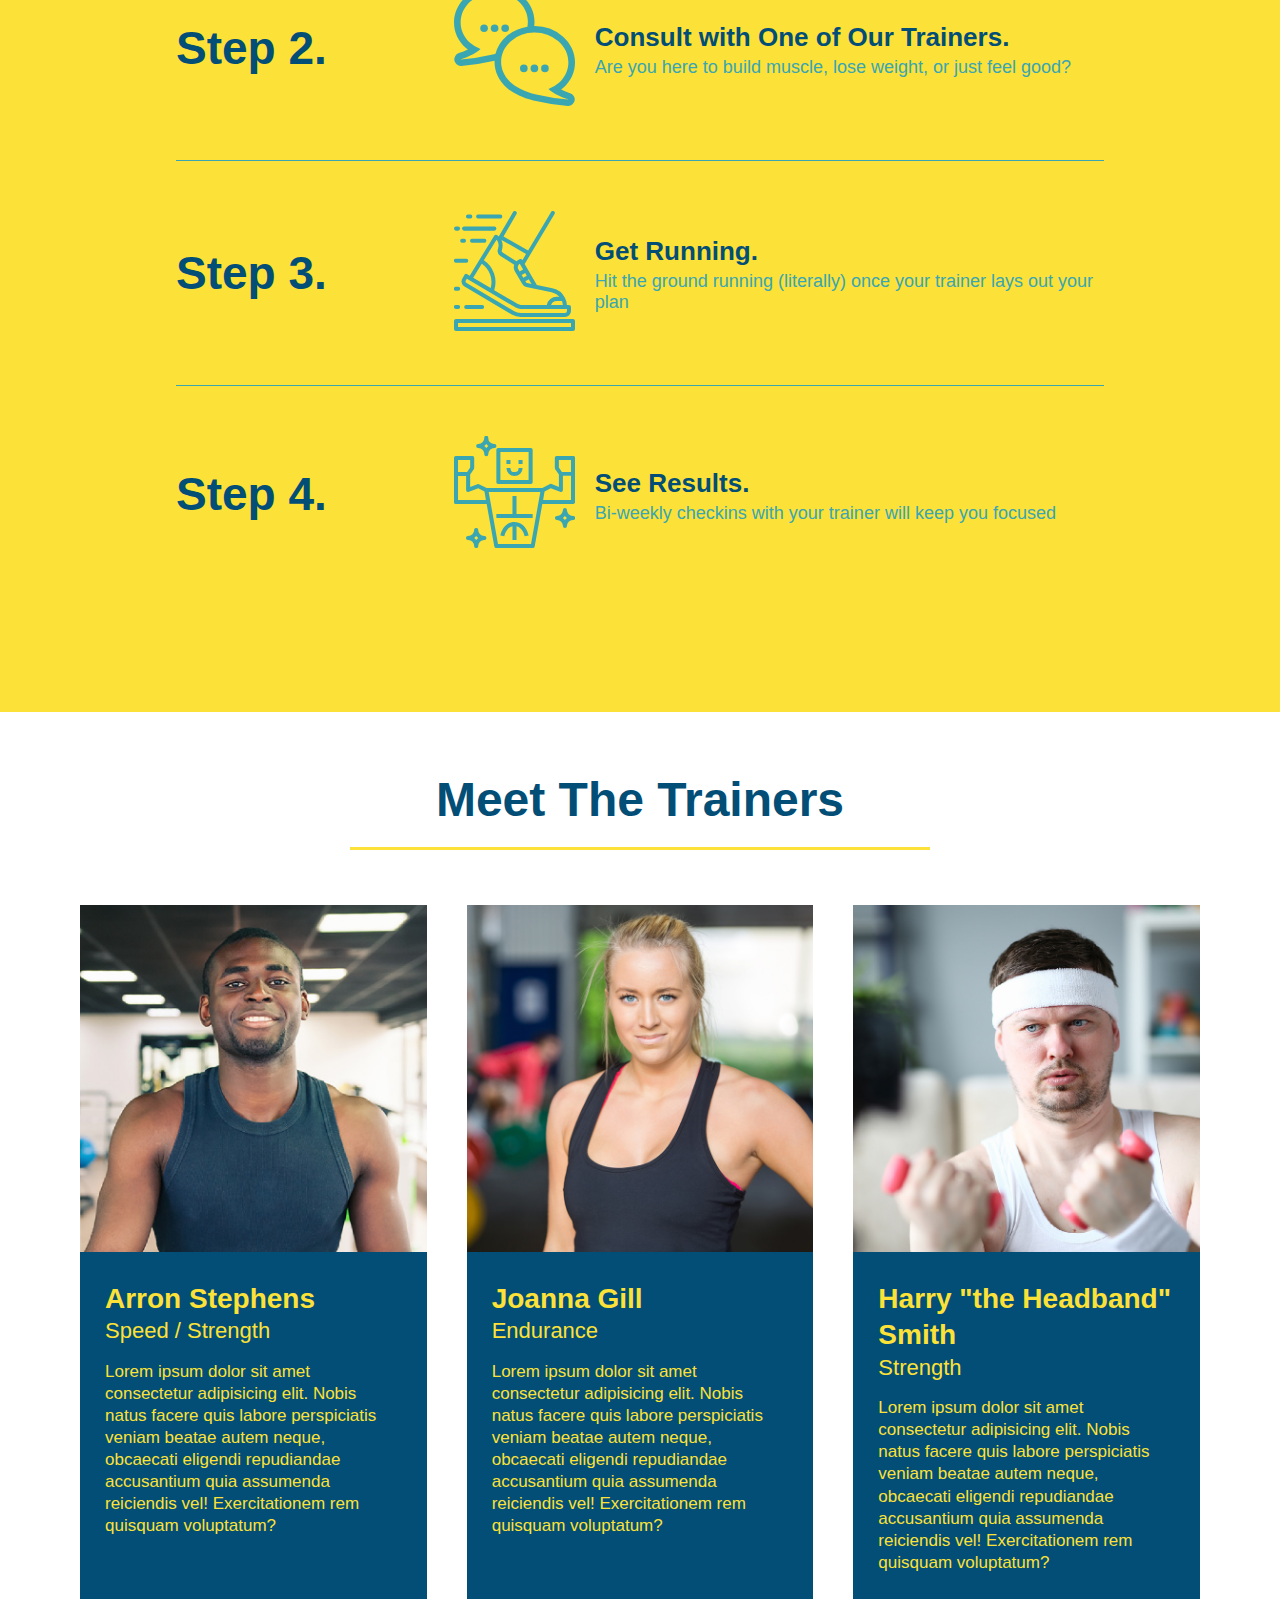
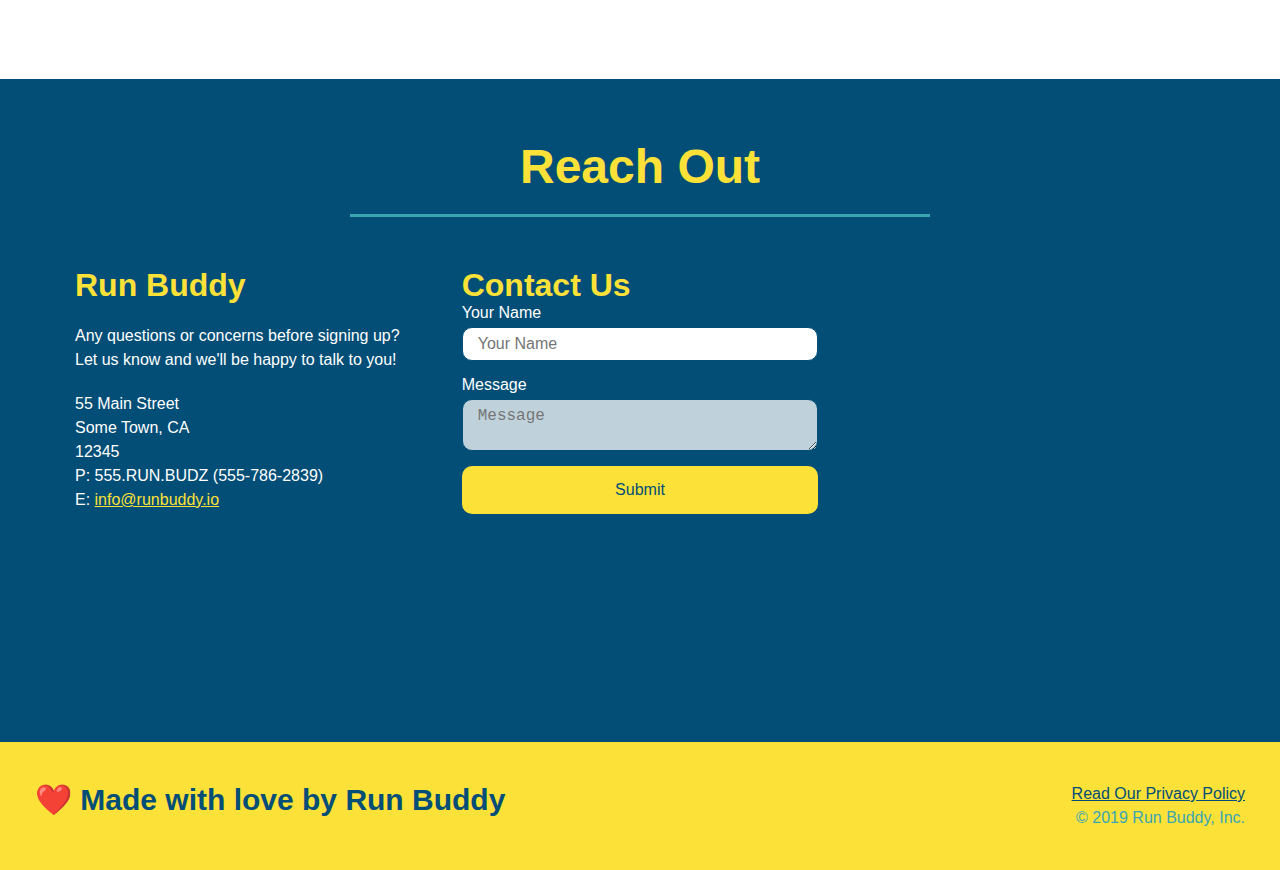
==== commit 3a49bc84: "final css touches" ====
--- a/index.html
+++ b/index.html
@@ -59,17 +59,20 @@
                     
                     <p>
                         Have you worked out with a trainer before?
-                        <input type="radio" name="trainer-confirm" id="trainer-yes" />
-                        <label for="trainer-yes">Yes</label>
-                        <input type="radio" name="trainer-confirm" id="trainer-no" />
-                        <label for="trainer-no">No</label>
+                        <span class="radio-wrapper">
+                            <input type="radio" name="trainer-confirm" id="trainer-yes" />
+                            <label for="trainer-yes">Yes</label>
+                        </span>
+                        <span class="radio-wrapper">
+                            <input type="radio" name="trainer-confirm" id="trainer-no" />
+                            <label for="trainer-no">No</label>
+                        </span>
                     </p>
-                    
                     <p>
-                        <label for="checkbox" >
-                          I acknowledge that I am at least 18 years of age.
-                        </label>
-                        <input type="checkbox" name="age-confirm" id="checkbox" />
+                        <span class="checkbox-wrapper">
+                            <input type="checkbox" name="age-confirm" id="checkbox" />
+                            <label for="checkbox">I acknowledge that I am at least 18 years of age.</label>
+                        </span>
                     </p>
                     
                     <button type="submit">
--- a/assets/style.css
+++ b/assets/style.css
@@ -1,365 +1,589 @@
+:root {
+  --primary-color: #fce138;
+  --secondary-color: #024e76;
+  --tertiary-color: #39a6b2;
+}
+
 * {
+    box-sizing: border-box;
     margin: 0;
     padding: 0;
-    box-sizing: border-box;
-    scroll-behavior: smooth;
-}
-
-body {
-    /* more on this crazy alphanumerical value in a minute! */
-    color: #39a6b2;
+  }
+  
+  body {
+    color: var(--tertiary-color);
     font-family: Helvetica, Arial, sans-serif;
   }
-
-  /* apply styles to <header> */
-header {
+  
+  
+  /* HEADER / NAV BAR STYLES START */
+  
+  header {
     padding: 20px 35px;
-    background-color: #39a6b2;
+    background-color: var(--tertiary-color);
     display: flex;
     justify-content: space-between;
     flex-wrap: wrap;
-  }
-
-header h1 {
+    position: -webkit-sticky;
+    position: sticky;
+    top: 0;
+    background-image: url('./images/hero-bg.jpeg');
+    background-size: cover;
+    background-position: center;
+    background-attachment: fixed;
+    background-position: 80%;
+    z-index: 9999;
+  }
+  
+  header h1 {
     font-weight: bold;
+    margin: 0;
     font-size: 36px;
-    color: #fce138;
-    margin: 0;
-}
-
-header a {
-    color: #fce138;
+    color: var(--primary-color);
+    text-shadow: 0 0 10px rgba(0, 0, 0, 0.5);
+  }
+  
+  header a {
     text-decoration: none;
-}
-
-header nav {
+    color: var(--primary-color);
+  }
+  
+  header nav {
     margin: 7px 0;
-}
-
-header nav ul {
+  }
+  
+  header nav ul {
     display: flex;
     flex-wrap: wrap;
     justify-content: space-between;
     align-items: center;
     list-style: none;
-}
-
-/* header nav ul li {
-    display: inline;
-} */
-
-header nav ul li a {
+  }
+  
+  header nav ul li a {
     padding: 10px 15px;
     font-weight: lighter;
     font-size: 1.55vw;
-}
-
-footer {
-    background-color: #fce138;
+    text-shadow: 0 0 10px rgba(0, 0, 0, 0.5);
+  }
+
+  header nav ul li a:hover {
+    background: var(--primary-color);
+    color: var(--secondary-color);
+    border-radius: 15px;
+    text-shadow: none;
+  }
+  
+  /* HEADER / NAVBAR STYLES END */
+  
+  
+  
+  /* FOOTER STYLES START */
+  footer {
+    background: var(--primary-color);
+    padding: 40px 35px;
+    display: flex;
+    justify-content: space-between;
+    flex-wrap: wrap;
     width: 100%;
-    padding: 40px 35px;
-    display: flex;
-    justify-content: space-between;
-    flex-wrap: wrap;
-}
-
-footer h2 {
-    color: #024e76;
+  }
+  
+  footer h2 {
+    color: var(--secondary-color);
     font-size: 30px;
     margin: 0;
-}
-
-footer div {
+  }
+  
+  footer div {
     line-height: 1.5;
     text-align: right;
-}
-
-footer a {
-    color: #024e76;
-}
-
-section {
+  }
+  
+  footer a {
+    color: var(--secondary-color);
+  }
+  /* END FOOTER STYLES */
+  
+  /* STYLE ALL SECTION TAGS */
+  section {
     padding: 60px;
-}
-
-/* Hero Styling start */
-.hero {
-    background-image: url("../assets/images/hero-bg.jpeg");
+  }
+  
+  /* HERO STYLES START */
+  .hero {
+    display: flex;
+    background-image: url('./images/hero-bg.jpeg');
     background-size: cover;
     background-position: center;
-    display: flex;
+    background-attachment: fixed;
+    background-position: 80%;
     justify-content: center;
     flex-wrap: wrap;
     align-items: flex-start;
-}
-
-.hero-cta {
+  }
+  
+  .hero-cta {
     width: 35%;
     text-align: right;
     margin: 3.5%;
     color: #fff;
     font-size: 18px;
     line-height: 1.2;
-}
-
-.hero-cta h2 {
+  }
+  
+  .hero-cta h2 {
     font-style: italic;
     font-size: 55px;
-    color: #fce138;
-}
-
-.hero-form {
-    background-color:#fce138;
+    color: var(--primary-color);
+    text-shadow: 0 0 10px rgba(0, 0, 0, 0.5);
+  }
+  
+  .hero-form {
+    border: 3px solid var(--secondary-color);
+    background-color: rgba(252, 225, 56, 0.8);
     padding: 20px;
-    color: #024e76;
-    border: solid 3px #024e76;
+    color: var(--secondary-color);
     width: 40%;
     margin: 3.5%;
-}
-
-.hero-form h3 {
+    text-shadow: 0 0 10px rgba(0, 0, 0, 0.5);
+    border-radius: 15px;
+  }
+  
+  .hero-form h3 {
     font-size: 24px;
     margin: 0;
-}
-
-.hero-form p {
+  }
+  .hero-form p {
     margin: 5px 0 15px 0;
-}
-
-.hero-form label {
+  }
+  
+  .form-input {
+    border: 1px solid var(--secondary-color);
+    border-radius: 10px;
+    display: block;
+    padding: 7px 15px;
+    font-size: 16px;
+    color: var(--secondary-color);
+    width: 100%;
+    margin-bottom: 15px;
+    background-color: rgba(255, 255, 255, 0.75);
+  }
+
+  .form-input:focus {
+    background-color: rgba(255, 255, 255, 1);
+    outline: none;
+  }
+  
+  .hero-form label {
     margin: 0 5px;
-}
-
-.hero-form button {
-    color: #fce138;
-    background-color: #024e76;
+  }
+  
+  .hero-form button {
+    color: var(--primary-color);
+    background-color: var(--secondary-color);
     border: none;
     padding: 10px 20px;
     font-size: 16px;
-}
-
-.form-input {
-    border: 1px solid #024e76;
-    display: block;
-    padding: 7px 15px;
-    font-size: 16px;
-    color: #024e76;
-    width: 100%;
-    margin-bottom: 15px;
-}
-/* Hero Styling ends */
-
-/* .intro {
-    text-align: center;
-} */
-
-.intro p {
-    line-height: 1.7;
-    color: #39a6b2;
-    width: 80%;
-    font-size: 20px;
-    margin: 0 auto;
-    text-align: center;
-}
-
-.section-title {
+    border-radius: 10px;
+  }
+
+  .hero-form button:hover {
+    background-color: var(--tertiary-color);
+  }
+  /* HERO STYLES END */
+  
+  
+  /* SECTION TITLE STYLES START */
+  .section-title {
     font-size: 48px;
-    color: #024e76;
     border-bottom: 3px solid;
+    color: var(--secondary-color);
     padding-bottom: 20px;
     text-align: center;
     margin: 0 auto 35px auto;
     width: 50%;
-}
-
-.primary-border {
-    border-color: #fce138;
-}
-
-.secondary-border {
-    border-color: #39a6b2;
-}
-
-.steps {
-    background: #fce138;
-}
-
-.steps img {
-    width: 15%;
-    margin: 10px 0;
-  }
-
-.step {
+  }
+  
+  .primary-border {
+    border-color: var(--primary-color);
+  }
+  
+  .secondary-border {
+    border-color: var(--tertiary-color);
+  }
+  /* SECTION TITLE STYLES END */
+  
+  /* WHAT WE DO STYLES */
+  
+  .intro p {
+    line-height: 1.7;
+    color: var(--tertiary-color);
+    width: 80%;
+    margin: 0 auto;
+    font-size: 20px;
+    text-align: center;
+  }
+  /* WHAT YOU DO STYLES END */
+  
+  
+  /* WHAT YOU DO STYLES START */
+  .steps { 
+    background: var(--primary-color);
+  }
+  
+  .step {
     margin: 50px auto;
     padding-bottom: 50px;
     width: 80%;
-    border-bottom: 1px solid #39a6b2;
     display: flex;
     flex-wrap: wrap;
     align-items: center;
+    border-bottom: 1px solid var(--tertiary-color);
     justify-content: space-between;
-}
-
-.step h3 {
-    color: #024e76;
+  }
+
+  .step:last-child {
+    border-bottom: none;
+  }
+  
+  .step h3 {
+    color: var(--secondary-color);
     font-size: 46px;
     flex: 1 30%;
-}
-
-.step-text h4 {
+  }
+  
+  .step-info {
+    flex: 2 70%;
+    display: flex;
+    flex-wrap: wrap;
+    align-items: center;
+  }
+  
+  .step-img {
+    flex: 1 12%;
+    margin-right: 20px;
+  }
+  
+  .step-img img {
+    max-width: 100%;
+  }
+  
+  .step-text {
+    flex: 12;
+  }
+  
+  .step-text p {
+    color: var(--tertiary-color);
+    font-size: 18px;
+  }
+  
+  .step-text h4 {
     font-size: 26px;
     line-height: 1.5;
-    color: #024e76;
-}
-
-.step-info {
-    flex: 2 70%;
-}
-
-.step-text {
-    flex: 12;
-}
-
-.step-text p {
-    color: #39a6b2;
-    font-size: 18px;
-}
-
-.step-img {
-    flex: 1 12%;
-    margin-right: 20px;
-}
-
-.step-img img {
-    max-width: 100%;
-}
-
-.trainers {
+    color: var(--secondary-color);
+  }
+  
+  /* WHAT YOU DO STYLES END */
+  
+  /* MEET THE TRAINERS START */
+  .trainers {
     width: 100%;
     margin: 0 auto;
     display: flex;
     flex-wrap: wrap;
     justify-content: space-around;
-}
-
-.trainer {
+  }
+  
+  .trainer {
     margin: 20px;
     flex: 1;
-    background: #024e76;
-    color: #fce138;
-}
-
-.trainer img {
+    background: var(--secondary-color);
+    color: var(--primary-color);
+  }
+  
+  .trainer img {
     width: 100%;
-}
-
-.trainer-bio {
+  }
+  
+  .trainer-bio {
     padding: 25px;
     line-height: 1.3;
-}
-
-.trainer-bio h3 {
+  }
+  
+  .trainer-bio h3 {
     font-size: 28px;
-}
-
-.trainer-bio h4 {
+  }
+  
+  .trainer-bio h4 {
     font-weight: lighter;
     font-size: 22px;
     margin-bottom: 15px;
-}
-
-.trainer-bio p {
+  }
+  
+  .trainer-bio p {
     font-size: 17px;
-}
-
-.contact {
-    background-color: #024e76;
-}
-
-.contact h2 {
-    color: #fce138;
-}
-
-.contact-info {
+  }
+  /* TRAINER STYLES END */
+  
+  /* REACH OUT STYLES START */
+  .contact {
+    background: var(--secondary-color);
+  }
+  
+  .contact h2 {
+    color: var(--primary-color);
+  }
+  
+  .contact-info {
     display: flex;
     justify-content: space-between;
     flex-wrap: wrap;
-}
-
-.contact-info > * {
+  }
+  
+  .contact-info > * {
     flex: 1;
     margin: 15px;
-}
-
-.contact-info iframe {
+  }
+  
+  .contact-info iframe {
     height: 400px;
-}
-
-.contact-info div {
+  }
+  
+  .contact-info div {
     color: white;
-}
-
-.contact-info h3 {
-    color: #fce138;
+  }
+  
+  .contact-info h3 {
+    color: var(--primary-color);
     font-size: 32px;
-}
-
-.contact-info p, .contact-info address {
+  }
+  
+  .contact-info p, .contact-info address {
     margin: 20px 0;
     line-height: 1.5;
     font-size: 16px;
     font-style: normal;
-}
-
-.contact-info a {
-    color: #fce138;
-}
-
-.contact-form input, .contact-form textarea {
-    border: 1px solid #024e76;
+  }
+  
+  .contact-form input, .contact-form textarea {
+    border: 1px solid var(--secondary-color);
     display: block;
     padding: 7px 15px;
     font-size: 16px;
-    color: #024e76;
+    color: var(--secondary-color);
     width: 100%;
     margin-bottom: 15px;
     margin-top: 5px;
-}
-
-.contact-form button {
+    border-radius: 10px;
+    background-color: rgba(255, 255, 255, 0.75);
+  }
+
+  .contact-form input, .contact-form textarea:focus {
+    background-color: rgba(255, 255, 255, 1);
+    outline: none;
+  }
+  
+  .contact-form button {
     width: 100%;
     border: none;
-    background: #fce138;
-    color: #024e76;
+    background: var(--primary-color);
+    color: var(--secondary-color);
     text-align: center;
     padding: 15px 0;
     font-size: 16px;
-}
-
-.page-title {
-    color: #fce138;
-    padding: 0 80px 15px 80px;
-    border-bottom: 4px solid #fce138;
-    display: inline-block;
-    font-weight: normal;
-    font-size: 42px;
-    font-style: italic;
-}
-
-.text-left {
+    border-radius: 10px;
+  }
+
+  .contact-form button:hover {
+    color: var(--primary-color);
+    background: var(--tertiary-color);
+  }
+  
+  .contact-info a {
+    color: var(--primary-color);
+  }
+  
+  
+  /* REACH OUT STYLES END */
+  
+  /* UTILITIES */
+  .text-left {
     text-align: left;
-}
-
-.text-right {
+  }
+  
+  .text-right {
     text-align: right;
-}
-
-.flex-row {
-    display: flex;
-}
-
-/* MEDIA QUERY FOR SMALLER DESKTOP SCREENS AND SMALLER */
-@media screen and (max-width: 980px) {
+  }
+  
+  .flex-row {
+    display: flex;
+  }
+
+  .checkbox-wrapper input, .radio-wrapper input {
+    opacity: 0;
+  }
+
+  .checkbox-wrapper label, .radio-wrapper label {
+    position: relative;
+    left: 10px;
+    margin: 10px;
+    line-height: 1.6;
+  }
+
+  .checkbox-wrapper label::before, .radio-wrapper label::before {
+    content: "";
+    height: 20px;
+    width: 20px;
+    background: rgba(255, 255, 255, 0.75);
+    border: 1px solid var(--secondary-color);
+    position: absolute;
+    top: -4px;
+    left: -30px;
+  }
+
+  .radio-wrapper label::before {
+    border-radius: 50%;
+  }
+
+  .radio-wrapper label::after {
+    content: "";
+    width: 20px;
+    height: 20px;
+    border-radius: 50%;
+    background: var(--secondary-color);
+    position: absolute;
+    left: -29px;
+    top: -3px;
+    background-image: radial-gradient(circle, var(--tertiary-color), var(--secondary-color));
+  }
+
+  .checkbox-wrapper label::after {
+    content: "";
+    height: 6px;
+    width: 14px;
+    border-left: 2px solid var(--secondary-color);
+    border-bottom: 2px solid var(--secondary-color);
+    position: absolute;
+    left: -26px;
+    top: 1px;
+    transform: rotate(-58deg);
+  }
+
+  .checkbox-wrapper input + label::after,
+  .radio-wrapper input + label::after {
+    content: none;
+  }
+
+  .checkbox-wrapper input:checked + label::after,
+  .radio-wrapper input:checked + label::after {
+    content: "";
+  }
+  
+  /* MEDIA QUERY FOR SMALLER DESKTOP SCREENS AND SMALLER */
+  @media screen and (max-width: 980px) {
+    header {
+      padding-bottom: 0;
+      justify-content: center;
+      position: relative;
+    }
+  
+    header h1 {
+      width: 100%;
+      text-align: center;
+    }
+  
+    header nav ul {
+      margin-top: 20px;
+      width: 100%;
+      justify-content: center;
+    }
+  
+    header nav ul li a {
+      font-size: 20px;
+    }
+  
+    footer h2, footer div {
+      text-align: center;
+      width: 100%;
+    }
+  
+    .hero-cta, .hero-form {
+      width: 100%;
+    }
     
+    .hero-cta {
+      text-align: center;
+    }
+  
+    .section-title {
+      width: 80%;
+    }
     
+    .trainer {
+      flex: 0 70%;
+    }
+    
+    .contact-info iframe{
+      flex: 1 100%;
+    }
+  }
+  
+  /* MEDIA QUERY FOR TABLETS AND SMALLER */
+  @media screen and (max-width: 768px) {
+    section {
+      padding: 30px 15px;
+    }
+  
+    .step h3 {
+      flex: 1 100%;
+      text-align: center;
+    }
+  
+    .step-info {
+      flex: 2 100%;
+      text-align: center;
+      justify-content: center;
+    }
+  
+    .step-img {
+      flex: 0 32%;
+      margin-right: 0;
+      margin-top: 15px;
+      margin-bottom: 15px;
+    }
+  
+    .step-text {
+      flex: 100%;  
+    }
+  }
+  
+  /* MEDIA QUERY FOR MOBILE PHONES AND SMALLER */
+  @media screen and (max-width: 575px) {
+    .hero-form button {
+      width: 100%;
+    }
+  
+    .section-title {
+      width: 95%;
+    }
+  
+    .intro p {
+      width: 100%;
+    }
+  
+    .trainer {
+      flex: 0 100%;
+    }
+  
+    .contact-info {
+      text-align: center;
+    }
+  
+    .contact-info > * {
+      flex: 0 100%;
+    }
+  
+    .contact-form {
+      order: 3;
+    }
   }